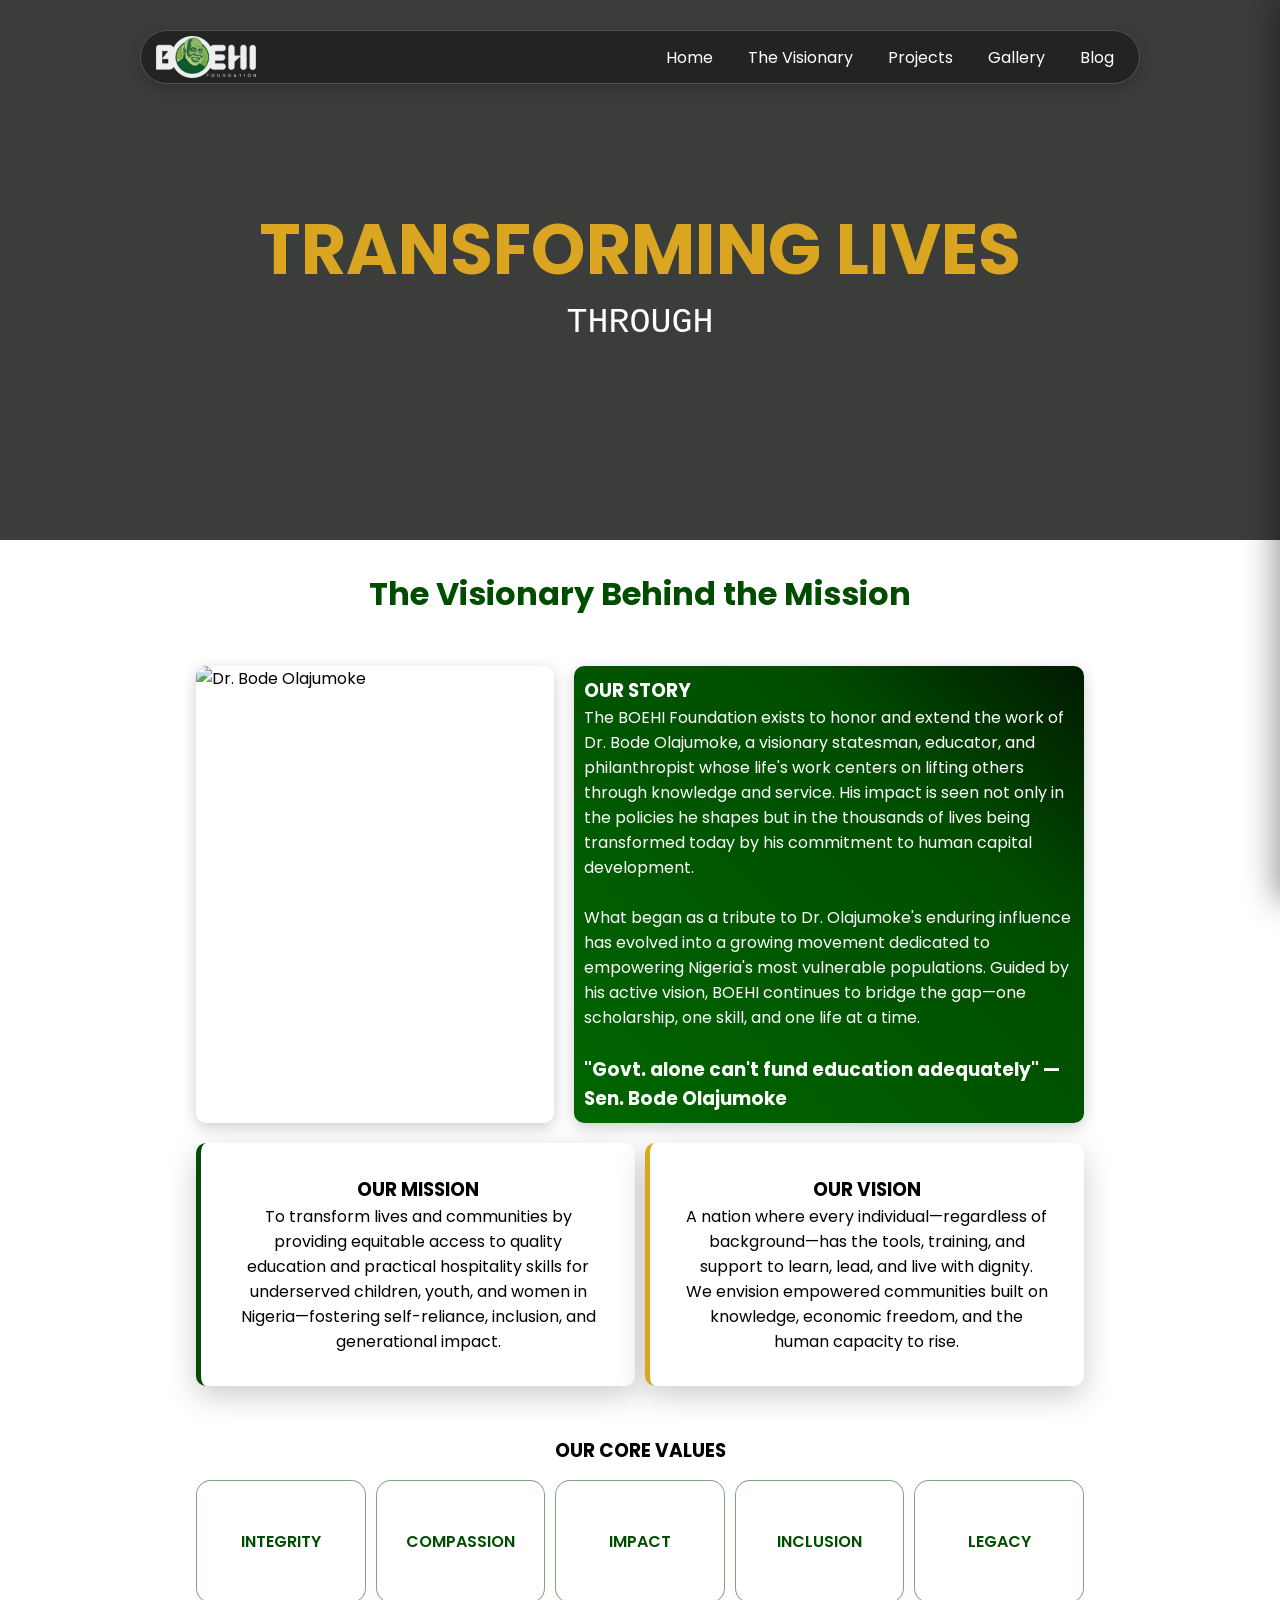
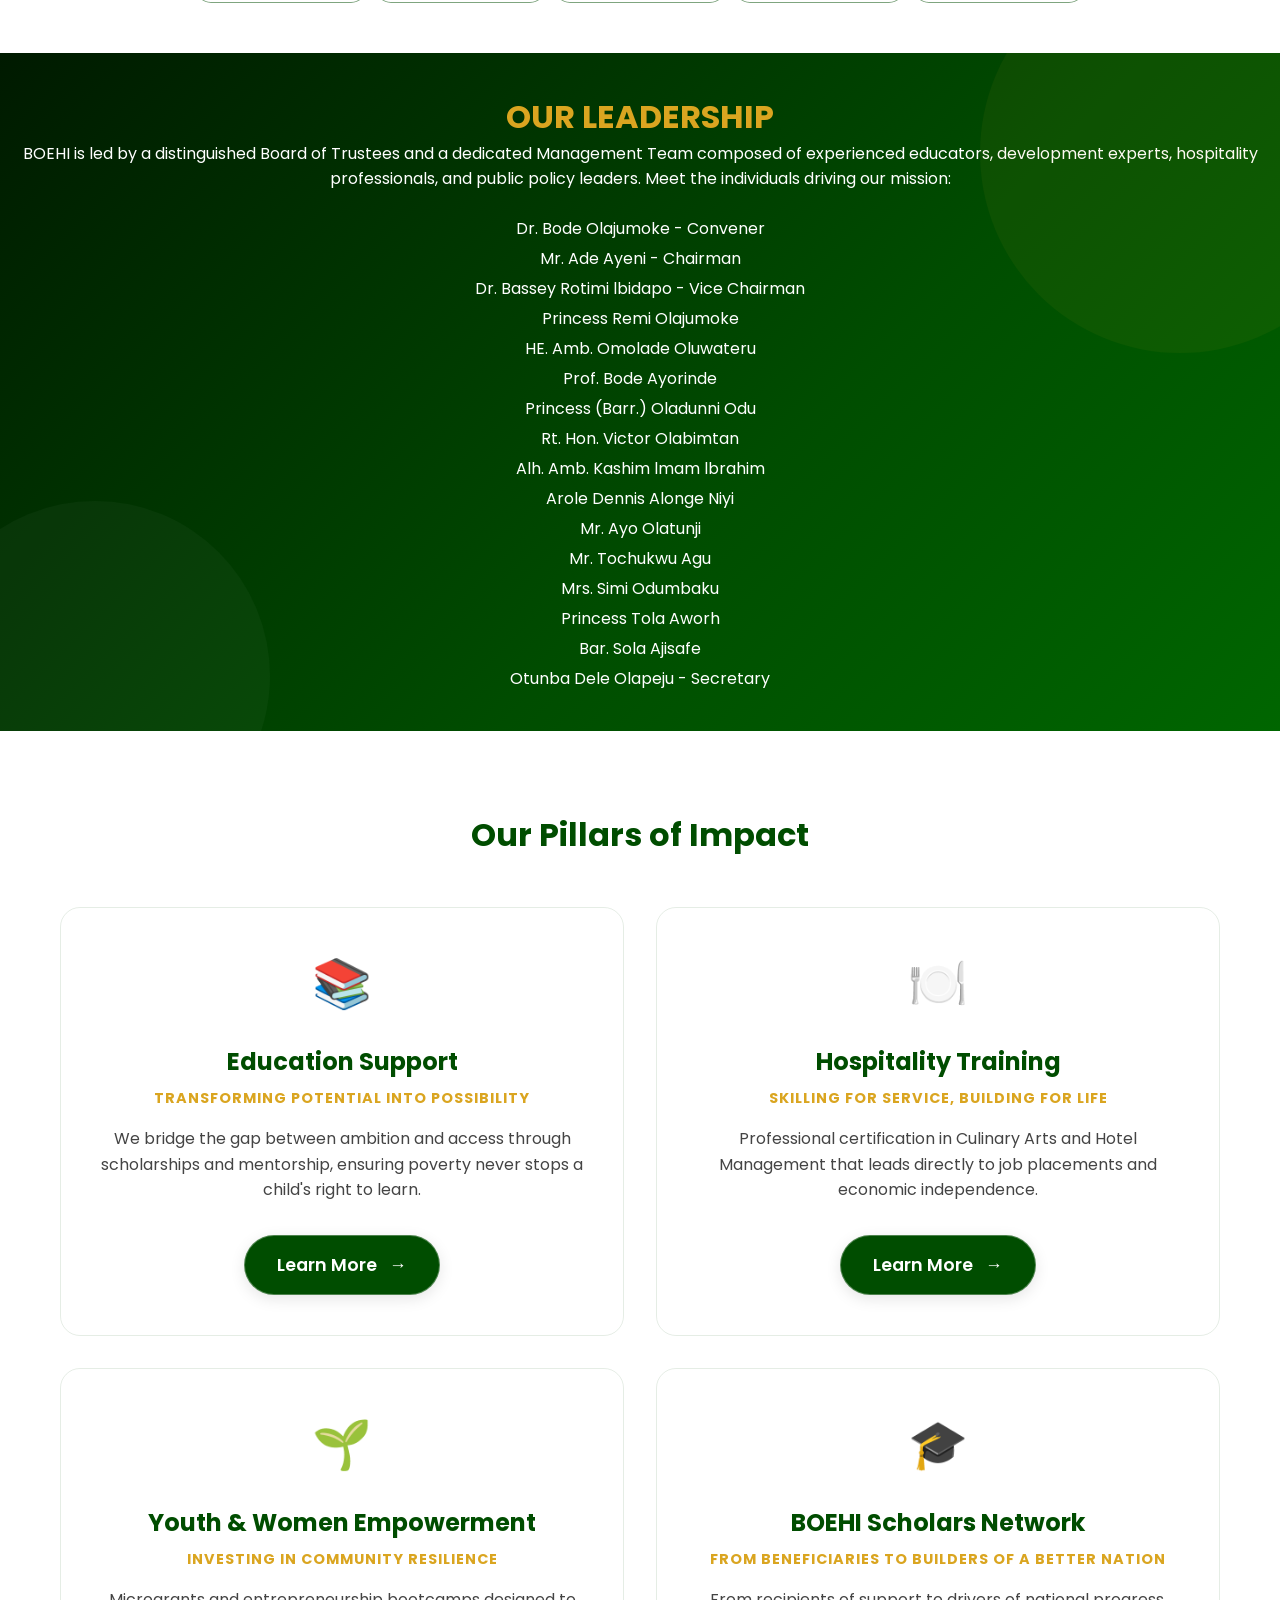
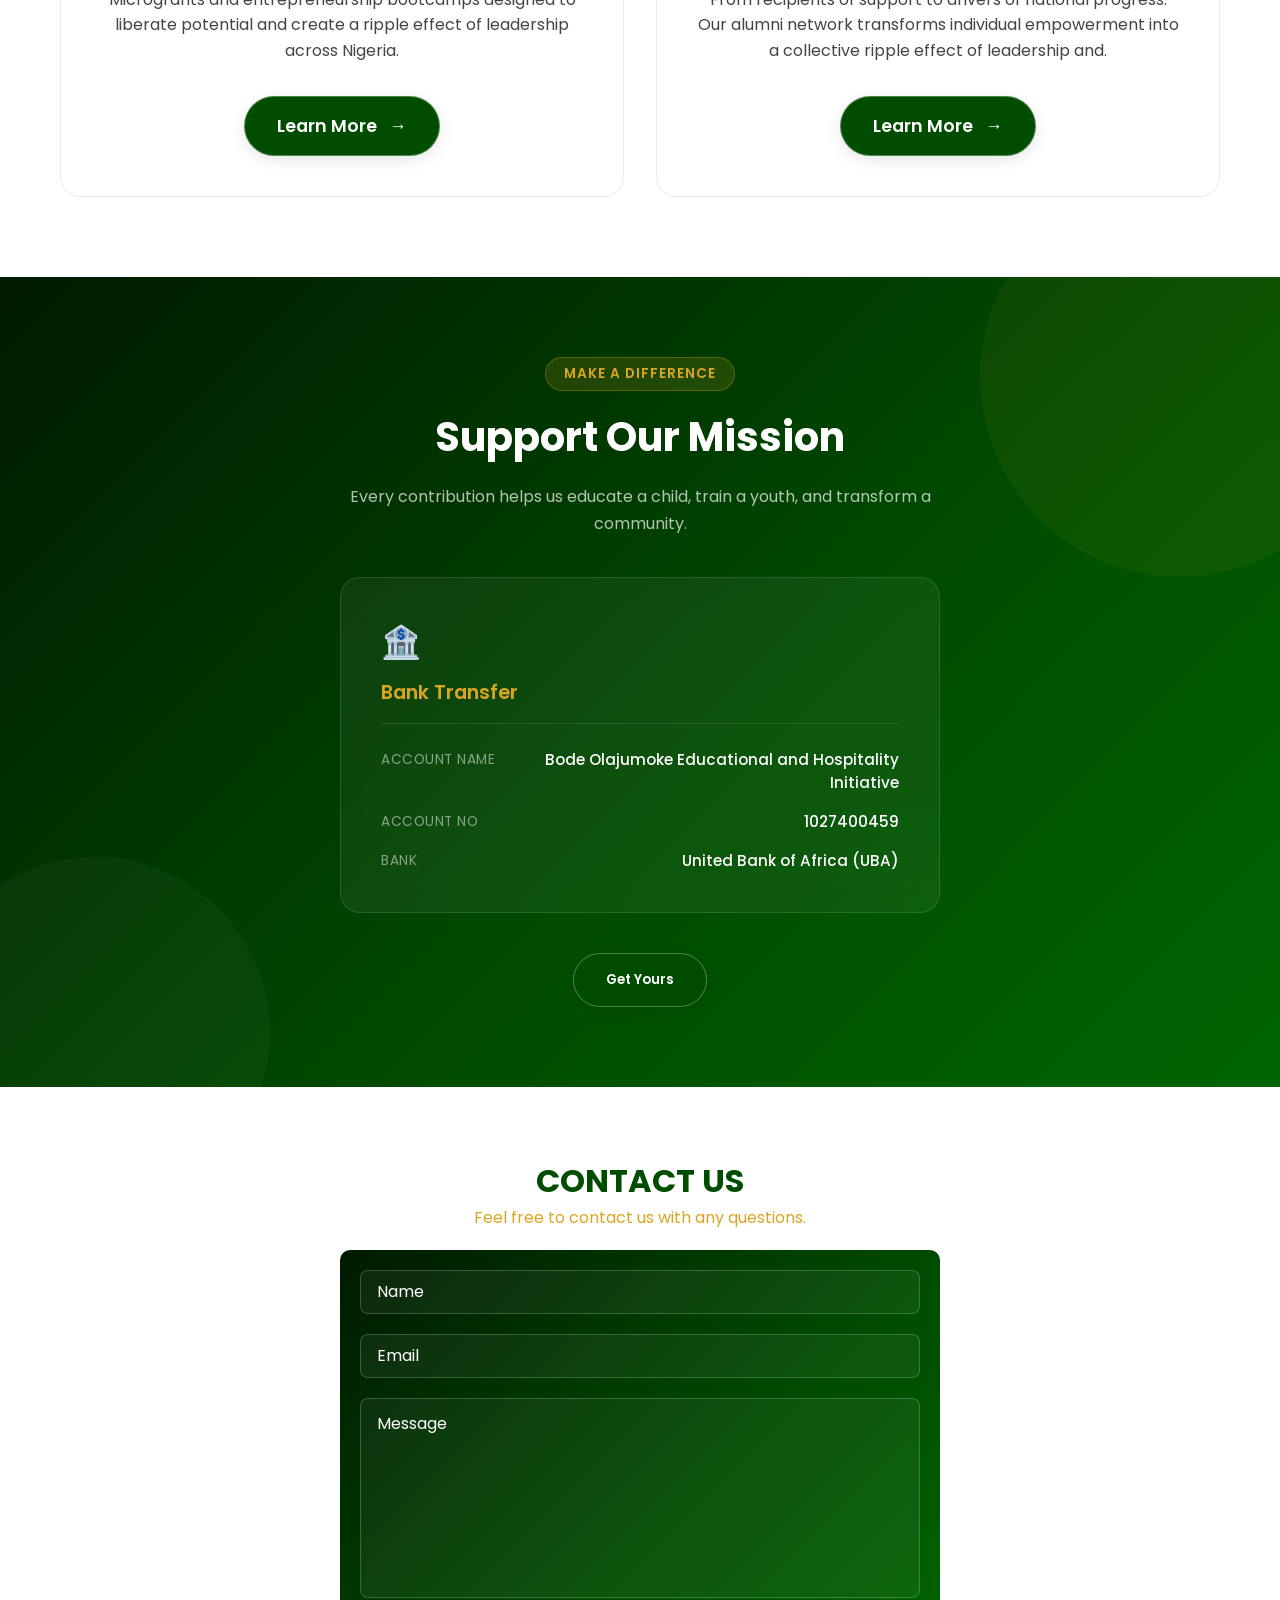
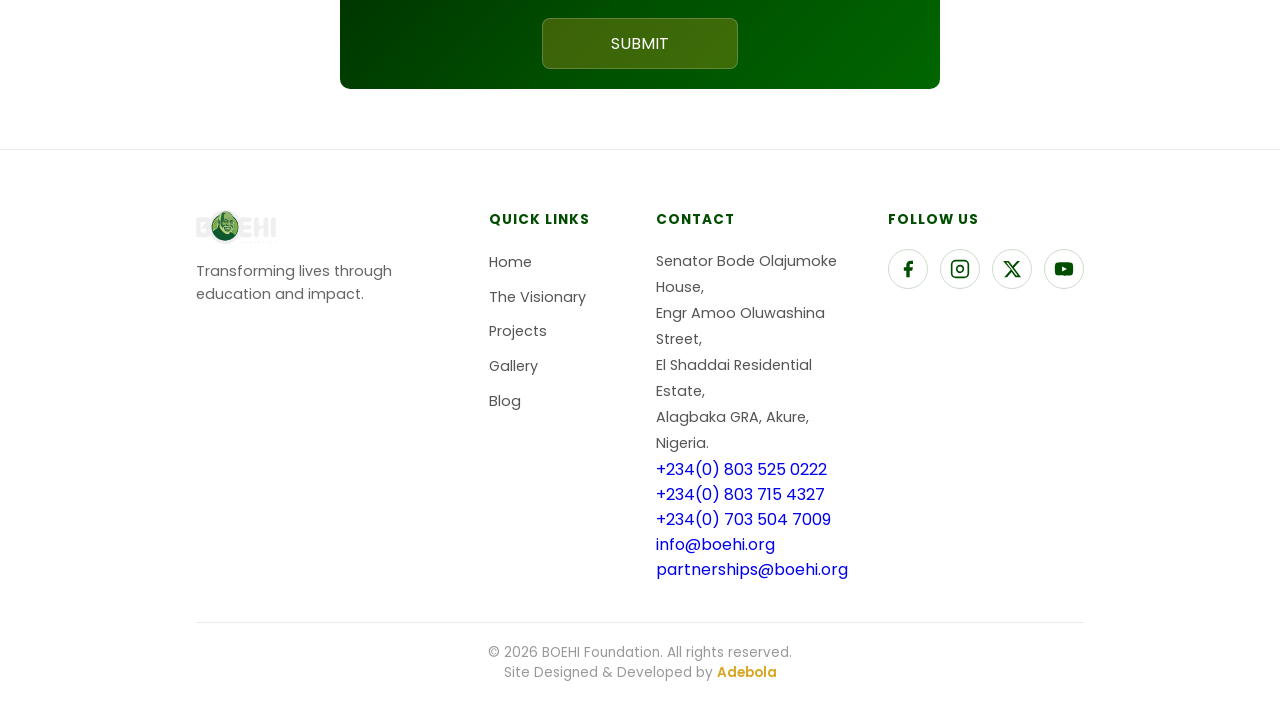
==== index.html @ 75c15491 "Added Typed js" ====
<!DOCTYPE html>
<html lang="en">

<head>

    <link rel="icon" type="image/png" href="/favicon.png">
    <link rel="preconnect" href="https://fonts.googleapis.com">
    <link rel="preconnect" href="https://fonts.gstatic.com" crossorigin>
    <link
        href="https://fonts.googleapis.com/css2?family=Poppins:ital,wght@0,100;0,200;0,300;0,400;0,500;0,600;0,700;0,800;0,900;1,100;1,200;1,300;1,400;1,500;1,600;1,700;1,800;1,900&display=swap"
        rel="stylesheet">
    <meta charset="UTF-8">
    <meta name="viewport" content="width=device-width, initial-scale=1.0">
    <title>Boehi Foundation | Transforming Lives Through Education</title>

    <!-- Primary Meta Tags -->
    <meta name="description"
        content="BOEHI Foundation transforms lives through education, hospitality training, and youth empowerment across Nigeria. Supporting underserved children, women, and communities.">
    <meta name="keywords"
        content="BOEHI Foundation, NGO Nigeria, education Nigeria, scholarship Nigeria, youth empowerment, hospitality training, Bode Olajumoke">

    <!-- Fix Open Graph -->
    <meta property="og:title" content="BOEHI Foundation | Transforming Lives Through Education">
    <meta property="og:description"
        content="BOEHI Foundation transforms lives through education, hospitality training, and youth empowerment across Nigeria.">
    <meta property="og:image" content="https://boehi.org/img-preview.webp">
    <meta property="og:url" content="https://boehi.org">
    <meta property="og:type" content="website">

    <link rel="stylesheet" href="/style.css">

</head>

<body>

    <!-- Desktop Nav -->
    <nav>
        <div><a href="/"><img class="logo" src="/logo.webp" alt="BOEHI Logo"></a></div>
        <ul class="nav-links">
            <li><a href="/">Home</a></li>
            <li><a href="/visionary/">The Visionary</a></li>
            <li><a href="/projects/">Projects</a></li>
            <li><a href="/gallery/">Gallery</a></li>
            <li><a href="/blog/">Blog</a></li>
        </ul>
    </nav>

    <!-- Mobile Nav -->
    <div class="mobile-nav">
        <div><a href="/"><img class="logo" src="/logo.webp" alt="BOEHI Logo"></a></div>
        <div class="hamburger" onclick="toggleMenu()">
            <svg xmlns="http://www.w3.org/2000/svg" height="28px" viewBox="0 -960 960 960" width="28px" fill="#ffffff">
                <path d="M120-240v-80h720v80H120Zm0-200v-80h720v80H120Zm0-200v-80h720v80H120Z" />
            </svg>
        </div>
    </div>

    <!-- Overlay -->
    <div class="menu-overlay" onclick="toggleMenu()"></div>

    <!-- Side Drawer -->
    <div class="side-drawer" id="sideDrawer">
        <div class="drawer-header">
            <img class="logo" src="/logo.webp" alt="BOEHI Logo">
            <span class="close-btn" onclick="toggleMenu()">✕</span>
        </div>
        <ul class="drawer-links">
            <li><a href="/" onclick="toggleMenu()">Home</a></li>
            <li><a href="/visionary/" onclick="toggleMenu()">The Visionary</a></li>
            <li><a href="/projects/" onclick="toggleMenu()">Projects</a></li>
            <li><a href="/gallery/" onclick="toggleMenu()">Gallery</a></li>
            <li><a href="/blog/" onclick="toggleMenu()">Blog</a></li>
        </ul>
    </div>

    <!-- Hero -->
    <section class="bg-landing" id="home">
        <div class="dark-scarf">
            <div class="title-wrapper">
                <h1>
                    <span class="title">Transforming lives <br></span>
                    <span class="sub-title">through <span id="typed"></span></span>
                    <br>
                    <!-- <a href="/visionary/" class="btn-impact">
                        Learn More
                        <span class="arrow">→</span>
                    </a> -->
                </h1>
            </div>
        </div>
    </section>

    <!-- About -->
    <section class="about-us" id="about">
        <h2 class="section-title">The Visionary Behind the Mission</h2>

        <div class="section-2-grid">
            <div>
                <img src="/images/drbode.avif" alt="Dr. Bode Olajumoke">
            </div>
            <span>
                <h3>OUR STORY</h3>
                The BOEHI Foundation exists to honor and extend the work of Dr. Bode Olajumoke, a visionary statesman,
                educator, and philanthropist whose life's work centers on lifting others through knowledge and service.
                His impact is seen not only in the policies he shapes but in the thousands of lives being transformed
                today by his commitment to human capital development.
                <br><br>
                What began as a tribute to Dr. Olajumoke's enduring influence has evolved into a growing movement
                dedicated to empowering Nigeria's most vulnerable populations. Guided by his active vision, BOEHI
                continues to bridge the gap—one scholarship, one skill, and one life at a time.
                <br><br>
                <h3><strong>"Govt. alone can't fund education adequately" — Sen. Bode Olajumoke</strong></h3>
            </span>
        </div>

        <div class="drbode-grid">
            <img src="/images/drbodegrid/1.avif" alt="">
            <img src="/images/drbodegrid/2.avif" alt="">
            <img src="/images/drbodegrid/3.avif" alt="">
            <img src="/images/drbodegrid/4.avif" alt="">
        </div>

        <div class="mv-grid">
            <div class="mission-card">
                <h3>OUR MISSION</h3>
                <p>To transform lives and communities by providing equitable access to quality education and practical
                    hospitality skills for underserved children, youth, and women in Nigeria—fostering self-reliance,
                    inclusion, and generational impact.
                </p>
            </div>
            <div class="vision-card">
                <h3>OUR VISION</h3>
                <p>A nation where every individual—regardless of background—has the tools, training, and support to
                    learn, lead, and live with dignity.
                    <br>
                    We envision empowered communities built on knowledge, economic freedom, and the human capacity to
                    rise.
                </p>
            </div>
        </div>

        <div class="core-values-container">
            <h3>OUR CORE VALUES</h3>
            <div class="core-values-grid">
                <div class="core1">Integrity</div>
                <div class="core2">Compassion</div>
                <div class="core3">Impact</div>
                <div class="core4">Inclusion</div>
                <div class="core5">Legacy</div>
            </div>
        </div>


    </section>

    <!-- Leadership Section -->
    <section class="leadership-section">
        <h2 class="section-title">OUR LEADERSHIP</h2>
        <p>BOEHI is led by a distinguished Board of Trustees and a dedicated Management Team composed of experienced
            educators, development experts, hospitality professionals, and public policy leaders.
            Meet the individuals driving our mission:</p>
        <div>
            <span>Dr. Bode Olajumoke - Convener</span>
            <span>Mr. Ade Ayeni - Chairman</span>
            <span>Dr. Bassey Rotimi lbidapo - Vice Chairman</span>
            <span>Princess Remi Olajumoke</span>
            <span>HE. Amb. Omolade Oluwateru</span>
            <span>Prof. Bode Ayorinde</span>
            <span>Princess (Barr.) Oladunni Odu</span>
            <span>Rt. Hon. Victor Olabimtan</span>
            <span>Alh. Amb. Kashim lmam lbrahim</span>
            <span>Arole Dennis Alonge Niyi</span>
            <span>Mr. Ayo Olatunji</span>
            <span>Mr. Tochukwu Agu</span>
            <span>Mrs. Simi Odumbaku</span>
            <span>Princess Tola Aworh</span>
            <span>Bar. Sola Ajisafe</span>
            <span>Otunba Dele Olapeju - Secretary</span>
        </div>
    </section>


    <!-- Pillars of Impact -->
    <section class="impact-grid">
        <div class="container">
            <h2 class="section-title">Our Pillars of Impact</h2>
            <div class="grid-wrapper">
                <div class="impact-card">
                    <div class="icon">📚</div>
                    <h3>Education Support</h3>
                    <p class="tagline">Transforming Potential into Possibility</p>
                    <p>We bridge the gap between ambition and access through scholarships and mentorship, ensuring
                        poverty never stops a child's right to learn.</p>
                    <a href="/projects/" class="btn-learn">
                        Learn More
                        <span class="arrow">→</span>
                    </a>
                </div>

                <div class="impact-card">
                    <div class="icon">🍽️</div>
                    <h3>Hospitality Training</h3>
                    <p class="tagline">Skilling for Service, Building for Life</p>
                    <p>Professional certification in Culinary Arts and Hotel Management that leads directly to job
                        placements and economic independence.</p>
                    <a href="/projects/" class="btn-learn">
                        Learn More
                        <span class="arrow">→</span>
                    </a>
                </div>

                <div class="impact-card">
                    <div class="icon">🌱</div>
                    <h3>Youth & Women Empowerment</h3>
                    <p class="tagline">Investing in Community Resilience</p>
                    <p>Microgrants and entrepreneurship bootcamps designed to liberate potential and create a ripple
                        effect of leadership across Nigeria.</p>
                    <a href="/projects/" class="btn-learn">
                        Learn More
                        <span class="arrow">→</span>
                    </a>
                </div>

                <div class="impact-card">
                    <div class="icon">🎓</div>
                    <h3>BOEHI Scholars Network</h3>
                    <p class="tagline">From Beneficiaries to Builders of a Better Nation</p>
                    <p>From recipients of support to drivers of national progress. Our alumni network transforms
                        individual empowerment into a collective ripple effect of leadership and.</p>
                    <a href="/projects/" class="btn-learn">
                        Learn More
                        <span class="arrow">→</span>
                    </a>
                </div>
            </div>
        </div>
    </section>

    <!-- Donate Section -->
    <section class="donate-section" id="donate">
        <div class="donate-inner">
            <div class="donate-badge">Make a Difference</div>
            <h2 class="donate-title">Support Our Mission</h2>
            <p class="donate-subtitle">Every contribution helps us educate a child, train a youth, and transform a
                community.</p>

            <div class="donate-card">
                <div class="donate-icon">🏦</div>
                <h3>Bank Transfer</h3>
                <div class="donate-details">
                    <div class="donate-row">
                        <span class="donate-label">Account Name</span>
                        <span class="donate-value">Bode Olajumoke Educational and Hospitality Initiative</span>
                    </div>
                    <div class="donate-row">
                        <span class="donate-label">Account No</span>
                        <span class="donate-value">1027400459</span>
                    </div>
                    <div class="donate-row">
                        <span class="donate-label">Bank</span>
                        <span class="donate-value">United Bank of Africa (UBA)</span>
                    </div>
                </div>
            </div>
        </div>

        <!--Merch -->
        <section class="merch-section">
            <div class="merch">
                <img src="/images/merch.avif" alt="">
            </div>
            <a href="#">
                <button>Get Yours</button>
            </a>
        </section>
    </section>

    <!-- Contact -->
    <section class="contact-section">
        <h2 class="section-title">CONTACT US</h2>
        <p>Feel free to contact us with any questions.</p>
        <form id="contact-form" action="https://api.web3forms.com/submit" method="POST">
            <input type="hidden" name="access_key" value="fd81ce6a-af77-44b5-ab6f-def23be11dc5">
            <input type="text" name="name" placeholder="Name" required>
            <input type="email" name="email" placeholder="Email" required>
            <textarea name="message" placeholder="Message" required></textarea>
            <input type="submit" id="submit-btn" value="SUBMIT">
        </form>
    </section>

    <!-- Footer -->
    <footer class="footer">
        <div class="footer-inner">

            <div class="footer-brand">
                <img src="/logo.webp" alt="BOEHI Logo" class="footer-logo">
                <p class="footer-tagline">Transforming lives through education and impact.</p>
            </div>

            <div class="footer-links">
                <h4>Quick Links</h4>
                <ul>
                    <li><a href="/">Home</a></li>
                    <li><a href="/visionary/">The Visionary</a></li>
                    <li><a href="/projects/">Projects</a></li>
                    <li><a href="/gallery/">Gallery</a></li>
                    <li><a href="/blog/">Blog</a></li>

                </ul>
            </div>

            <div class="footer-contact">
                <h4>Contact</h4>
                <address>
                    Senator Bode Olajumoke House,<br>
                    Engr Amoo Oluwashina Street,<br>
                    El Shaddai Residential Estate,<br>
                    Alagbaka GRA, Akure, Nigeria.
                </address>
                <p>
                    <a href="tel:+2348035250222">+234(0) 803 525 0222</a><br>
                    <a href="tel:+2348037154327">+234(0) 803 715 4327</a><br>
                    <a href="tel:+2347035047009">+234(0) 703 504 7009</a>
                </p>
                <a href="mailto:info@boehi.org">info@boehi.org</a>
                <a href="mailto:partnerships@boehi.org">partnerships@boehi.org</a>
            </div>

            <div class="footer-social">
                <h4>Follow Us</h4>
                <div class="social-icons">
                    <a href="#" aria-label="Facebook">
                        <svg xmlns="http://www.w3.org/2000/svg" width="20" height="20" viewBox="0 0 24 24"
                            fill="currentColor">
                            <path d="M18 2h-3a5 5 0 0 0-5 5v3H7v4h3v8h4v-8h3l1-4h-4V7a1 1 0 0 1 1-1h3z" />
                        </svg>
                    </a>
                    <a href="#" aria-label="Instagram">
                        <svg xmlns="http://www.w3.org/2000/svg" width="20" height="20" viewBox="0 0 24 24" fill="none"
                            stroke="currentColor" stroke-width="2">
                            <rect x="2" y="2" width="20" height="20" rx="5" ry="5" />
                            <path d="M16 11.37A4 4 0 1 1 12.63 8 4 4 0 0 1 16 11.37z" />
                            <line x1="17.5" y1="6.5" x2="17.51" y2="6.5" />
                        </svg>
                    </a>
                    <a href="#" aria-label="Twitter/X">
                        <svg xmlns="http://www.w3.org/2000/svg" width="20" height="20" viewBox="0 0 24 24"
                            fill="currentColor">
                            <path
                                d="M18.244 2.25h3.308l-7.227 8.26 8.502 11.24H16.17l-4.714-6.231-5.401 6.231H2.746l7.73-8.835L1.254 2.25H8.08l4.713 6.231zm-1.161 17.52h1.833L7.084 4.126H5.117z" />
                        </svg>
                    </a>
                    <a href="#" aria-label="YouTube">
                        <svg xmlns="http://www.w3.org/2000/svg" width="20" height="20" viewBox="0 0 24 24"
                            fill="currentColor">
                            <path
                                d="M22.54 6.42a2.78 2.78 0 0 0-1.95-1.96C18.88 4 12 4 12 4s-6.88 0-8.59.46a2.78 2.78 0 0 0-1.95 1.96A29 29 0 0 0 1 12a29 29 0 0 0 .46 5.58A2.78 2.78 0 0 0 3.41 19.6C5.12 20 12 20 12 20s6.88 0 8.59-.46a2.78 2.78 0 0 0 1.95-1.95A29 29 0 0 0 23 12a29 29 0 0 0-.46-5.58z" />
                            <polygon points="9.75 15.02 15.5 12 9.75 8.98 9.75 15.02" fill="white" />
                        </svg>
                    </a>
                </div>
            </div>

        </div>

        <div class="footer-bottom">
            <p>© 2026 BOEHI Foundation. All rights reserved.</p>
            <p class="developer-credit">
                Site Designed & Developed by
                <a href="mailto:adebolaaaaaa@gmail.com?subject=Inquiry%20regarding%20BOEHI%20Website">Adebola</a>
            </p>
        </div>
    </footer>



    <script>
        const form = document.getElementById('contact-form');
        const submitBtn = document.getElementById('submit-btn');

        form.addEventListener('submit', async (e) => {
            e.preventDefault();
            const formData = new FormData(form);
            submitBtn.value = "Sending...";
            submitBtn.disabled = true;
            try {
                const response = await fetch("https://api.web3forms.com/submit", {
                    method: "POST",
                    body: formData
                });
                const data = await response.json();
                if (response.ok) {
                    alert("Message sent! We'll get back to you soon.");
                    form.reset();
                } else {
                    alert("Error: " + data.message);
                }
            } catch (error) {
                alert("Something went wrong. Please try again.");
            } finally {
                submitBtn.value = "SUBMIT";
                submitBtn.disabled = false;
            }
        });
    </script>
    <script src="https://unpkg.com/typed.js@2.1.0/dist/typed.umd.js"></script>
    <script src="/script.js"></script>
</body>

</html>
---- style.css ----
* {
    margin: 0;
    padding: 0;
    box-sizing: border-box;
}

a {
    text-decoration: none;
}

.green {
    color: #004d00;
}

img {
    max-width: 100%;
    height: auto;
    display: block;
}

html {
    scroll-behavior: smooth;
}

body {
    width: 100%;
    font-family: "Poppins", sans-serif;
}

section {
    scroll-margin-top: 100px;
}

.bg-landing {
    width: 100%;
    height: 60vh;
    background-image: url(images/hero.avif);
    background-color: rgb(195, 204, 195);
    background-size: cover;
    background-position: center;
    position: relative;
    margin-bottom: 30px;
}

.dark-scarf {
    width: 100%;
    height: 100%;
    background-color: rgba(0, 0, 0, .7);
    display: flex;
    align-items: center;
    justify-content: center;
}

.title-wrapper {
    color: white;
    text-align: center;
    border-radius: 5px;
}

.title-wrapper .title {
    font-size: 70px;
    text-transform: uppercase;
    color: #daa520;
}

.title-wrapper .sub-title {
    font-size: 35px;
    font-weight: normal;
    font-family: monospace;
    text-transform: uppercase;
}

.btn-learn {
    display: inline-flex;
    align-items: center;
    gap: 0.75rem;
    margin-top: 2rem;
    padding: 1rem 2rem;
    color: white;
    font-family: inherit;
    font-weight: 600;
    text-decoration: none;
    font-size: 1.1rem;
    background: #004d00;
    border: 1px solid rgba(255, 255, 255, 0.3);
    border-radius: 50px;
    backdrop-filter: blur(10px);
    transition: all 0.3s ease;
    box-shadow: 0 4px 15px rgba(0, 0, 0, 0.1);
}

.btn-learn:hover {
    background: #004d00;
    color: white;
    transform: translateY(-3px);
    box-shadow: 0 8px 25px rgba(0, 0, 0, 0.2);
}

.btn-learn:hover .arrow {
    transform: translateX(5px);
}

.arrow {
    transition: transform 0.3s ease;
}

/* ========================
   NAV
======================== */
.mobile-nav {
    display: none;
}

nav {
    width: 90%;
    max-width: 1000px;
    padding: 5px 15px;
    margin: auto;
    border-radius: 999px;
    background: linear-gradient(to right, rgba(0, 0, 0, .4), rgba(0, 0, 0, .4));
    backdrop-filter: blur(5px);
    -webkit-backdrop-filter: blur(5px);
    border: 1px solid rgba(255, 255, 255, .2);
    box-shadow: 0 4px 15px rgba(0, 0, 0, .2);
    display: flex;
    justify-content: space-between;
    align-items: center;
    position: fixed;
    top: 30px;
    left: 0;
    right: 0;
    z-index: 1000;
}

.logo {
    width: 100px;
    display: block;
}

.nav-links {
    display: flex;
    gap: 15px;
    list-style-type: none;
}

.nav-links a {
    text-decoration: none;
    color: white;
    transition: .3s;
    padding: 6px 10px;
}

.nav-links a:hover {
    background-color: #004d00;
    box-shadow: 0 4px 15px rgba(0, 0, 0, 0.3);
    border-radius: 999px;
}

/* ========================
   SIDE DRAWER — always present, not inside media query
======================== */
.side-drawer {
    position: fixed;
    top: 0;
    right: -280px;
    width: 280px;
    height: 100vh;
    background: linear-gradient(160deg, #001a00, #004d00);
    z-index: 2000;
    padding: 30px 20px;
    transition: right 0.35s cubic-bezier(0.4, 0, 0.2, 1);
    box-shadow: -5px 0 30px rgba(0, 0, 0, 0.4);
}

.side-drawer.open {
    right: 0;
}

.drawer-header {
    display: flex;
    justify-content: space-between;
    align-items: center;
    margin-bottom: 40px;
}

.close-btn {
    color: white;
    font-size: 22px;
    cursor: pointer;
    padding: 5px 10px;
    border-radius: 50%;
    transition: background 0.2s;
}

.close-btn:hover {
    background: rgba(255, 255, 255, 0.15);
}

.drawer-links {
    list-style: none;
    display: flex;
    flex-direction: column;
    gap: 8px;
}

.drawer-links a {
    display: block;
    text-decoration: none;
    color: rgba(255, 255, 255, 0.85);
    font-size: 1.1rem;
    font-weight: 500;
    padding: 12px 16px;
    border-radius: 10px;
    transition: all 0.2s ease;
    letter-spacing: 0.5px;
}

.drawer-links a:hover {
    background: rgba(255, 255, 255, 0.1);
    color: #daa520;
    padding-left: 22px;
}

/* Overlay — always present */
.menu-overlay {
    display: none;
    position: fixed;
    inset: 0;
    background: rgba(0, 0, 0, 0.5);
    z-index: 1999;
    backdrop-filter: blur(2px);
}

.menu-overlay.active {
    display: block;
}

/* ========================
   SECTIONS
======================== */
.hero {
    width: 70%;
    margin: auto;
    margin-top: 60px;
}

.hero img {
    width: 100%;
}

.leadership-section {
    width: 100%;
    background: linear-gradient(135deg, #001a00 0%, #004d00 60%, #006600 100%);
    padding: 40px 20px;
    text-align: center;
    position: relative;
    overflow: hidden;
    margin-top: 30px;
}

.leadership-section::before {
    content: '';
    position: absolute;
    top: -100px;
    right: -100px;
    width: 400px;
    height: 400px;
    background: rgba(218, 165, 32, 0.06);
    border-radius: 50%;
}

.leadership-section::after {
    content: '';
    position: absolute;
    bottom: -120px;
    left: -80px;
    width: 350px;
    height: 350px;
    background: rgba(255, 255, 255, 0.03);
    border-radius: 50%;
}

.leadership-section h2 {
    color: #daa520;
    margin: 0%;
}

.leadership-section p {
    color: #ffffff;
}

.leadership-section div {
    margin-top: 25px;
    color: #ffffff;
    display: flex;
    gap: 5px;
    flex-direction: column;
}

/* .founder-section {
    width: 100%;
    padding: 40px 20px;
    margin-top: 30px;
}
.founder-section p{
    margin-bottom: 15px;
} */

.impact-grid {
    padding: 80px 0;
    /* background-color: #daa520; */
}

.section-title {
    text-align: center;
    font-size: 2.0rem;
    color: #004d00;
    margin-bottom: 3rem;
}

.section-subtitle {
    text-align: center;
    font-size: 1rem;
    color: #daa520;
    margin-bottom: 3rem;
}

.grid-wrapper {
    display: grid;
    grid-template-columns: repeat(12, 1fr);
    gap: 2rem;
    max-width: 1200px;
    margin: 0 auto;
    padding: 0 20px;
}

.impact-card {
    grid-column: span 6;
    border: 1px solid rgba(0, 77, 0, 0.1);
    padding: 2.5rem;
    border-radius: 20px;
    transition: transform 0.3s ease, box-shadow 0.3s ease;
    text-align: center;
}

.impact-card:hover {
    transform: translateY(-10px);
    box-shadow: 0 20px 40px rgba(0, 77, 0, 0.1);
    border-color: #004d00;
}

.impact-card .icon {
    font-size: 3rem;
    margin-bottom: 1.5rem;
}

.impact-card h3 {
    font-size: 1.5rem;
    color: #004d00;
    margin-bottom: 0.5rem;
}

.impact-card .tagline {
    font-weight: 700;
    font-size: 0.9rem;
    text-transform: uppercase;
    color: #daa520;
    margin-bottom: 1rem;
    letter-spacing: 1px;
}

.impact-card p {
    color: #444;
    line-height: 1.6;
    font-size: 1rem;
}

.section-2-grid {
    display: grid;
    grid-template-columns: repeat(12, 1fr);
    gap: 20px;
    padding: 0 15.33%;
    align-items: stretch;
}

.section-2-grid div {
    grid-column: span 5;
    box-shadow: 0 4px 15px rgba(0, 0, 0, .2);
    border-radius: 10px;
    overflow: hidden;
}

.section-2-grid div img {
    height: 100%;
    width: 100%;
    object-fit: cover;
}

.section-2-grid span {
    color: #ffffff;
    grid-column: span 7;
    background: linear-gradient(-135deg, #001a00 0%, #004d00 30%, #006600 100%);
    padding: 10px;
    border-radius: 10px;
    box-shadow: 0 4px 15px rgba(0, 0, 0, .2);
    align-self: stretch;
}

.mv-grid {

    padding: 0 15.33%;
    margin: auto;
    display: grid;
    grid-template-columns: repeat(12, 1fr);
    gap: 10px;
    text-align: center;
}

.mission-card {
    grid-column: span 6;
    background-color: #ffffff;
    /* Clean white */
    border-left: 5px solid #004d00;
    /* Deep green accent */
    border-radius: 10px;
    padding: 2rem;
    box-shadow: 0 10px 30px rgba(0, 0, 0, 0.2);
    transition: transform 0.3s ease;
}

.vision-card {
    grid-column: span 6;
    background-color: #ffffff;
    border-left: 5px solid #daa520;
    /* Gold accent */
    border-radius: 10px;
    padding: 2rem;
    box-shadow: 0 10px 30px rgba(0, 0, 0, 0.2);
    transition: transform 0.3s ease;
}

.core-values-container {
    padding: 20px 15.33%;
    text-align: center;

}

.core-values-container h3 {
    margin-top: 30px;
    margin-bottom: 15px;
}

.core-values-grid {
    display: grid;
    grid-template-columns: repeat(5, 1fr);
    gap: 10px;
    position: relative;
}

.core-values-grid div {
    grid-column: span 1;
    text-align: center;
    background: #ffffff;
    border: 1px solid rgba(0, 77, 0, 0.5);
    /* Very faint green border */
    padding: 3rem 1.5rem;
    border-radius: 15px;
    text-transform: uppercase;
    font-weight: 600;
    color: #004d00;
    transition: all 0.3s ease;

}

.core-values-grid div:hover {
    background: #004d00;
    color: #daa520;
    transform: translateY(-5px);
}

.drbode-grid {
    display: grid;
    grid-template-columns: repeat(12, 1fr);
    padding: 10px 15.33%;
}

.drbode-grid img {
    grid-column: span 3;
}

.drbode-grid img:first-child {
    border-radius: 10px 0 0 10px;
}

.drbode-grid img:last-child {
    border-radius: 0 10px 10px 0;
}

.donate-section {
    width: 100%;
    background: linear-gradient(135deg, #001a00 0%, #004d00 60%, #006600 100%);
    padding: 80px 20px;
    text-align: center;
    position: relative;
    overflow: hidden;
}

/* Decorative background circle */
.donate-section::before {
    content: '';
    position: absolute;
    top: -100px;
    right: -100px;
    width: 400px;
    height: 400px;
    background: rgba(218, 165, 32, 0.06);
    border-radius: 50%;
}

.donate-section::after {
    content: '';
    position: absolute;
    bottom: -120px;
    left: -80px;
    width: 350px;
    height: 350px;
    background: rgba(255, 255, 255, 0.03);
    border-radius: 50%;
}

.donate-inner {
    position: relative;
    z-index: 1;
    max-width: 600px;
    margin: 0 auto;
}

.donate-badge {
    display: inline-block;
    background: rgba(218, 165, 32, 0.15);
    color: #daa520;
    border: 1px solid rgba(218, 165, 32, 0.3);
    padding: 6px 18px;
    border-radius: 999px;
    font-size: 0.85rem;
    font-weight: 600;
    letter-spacing: 1px;
    text-transform: uppercase;
    margin-bottom: 1rem;
}

.donate-title {
    font-size: 2.5rem;
    color: #ffffff;
    margin-bottom: 1rem;
    font-weight: 700;
}

.donate-subtitle {
    color: rgba(255, 255, 255, 0.7);
    font-size: 1rem;
    line-height: 1.7;
    margin-bottom: 2.5rem;
}

.donate-card {
    background: rgba(255, 255, 255, 0.05);
    border: 1px solid rgba(255, 255, 255, 0.12);
    border-radius: 20px;
    padding: 2.5rem;
    backdrop-filter: blur(10px);
    text-align: left;
}

.donate-icon {
    font-size: 2rem;
    margin-bottom: 0.75rem;
}

.donate-card h3 {
    color: #daa520;
    font-size: 1.2rem;
    font-weight: 600;
    margin-bottom: 1.5rem;
    padding-bottom: 1rem;
    border-bottom: 1px solid rgba(255, 255, 255, 0.1);
}

.donate-details {
    display: flex;
    flex-direction: column;
    gap: 1rem;
}

.donate-row {
    display: flex;
    justify-content: space-between;
    align-items: flex-start;
    gap: 1rem;
}

.donate-label {
    color: rgba(255, 255, 255, 0.5);
    font-size: 0.85rem;
    text-transform: uppercase;
    letter-spacing: 0.5px;
    white-space: nowrap;
    padding-top: 2px;
}

.donate-value {
    color: #ffffff;
    font-size: 0.95rem;
    font-weight: 500;
    text-align: right;
}

.merch-section {
    text-align: center;
}

.merch {
    display: flex;
    justify-content: center;
    margin: 20px 0;
    padding: 0 0;
}

.merch img {
    background-color: #fff;
    box-shadow: 0 7px 14px rgba(0, 0, 0, .2);
    border-radius: 10px;
}

.merch-section button {
    display: inline-flex;
    align-items: center;
    padding: 1rem 2rem;
    color: white;
    font-family: inherit;
    font-weight: 600;
    text-decoration: none;
    background: #004d00;
    border: 1px solid rgba(255, 255, 255, 0.3);
    border-radius: 50px;
    transition: all 0.3s ease;
    box-shadow: 0 4px 15px rgba(0, 0, 0, 0.1);
}

.merch-section button:hover {
    transform: translateY(-5px);
}

.contact-section {
    width: 100%;
    padding: 40px 10px;
    text-align: center;
    position: relative;
    overflow: hidden;
    margin-top: 30px;
}

.contact-section h2 {
    margin: 0%;
}

.contact-section p {
    color: #daa520;
}

form {
    margin: 20px auto;
    max-width: 600px;
    min-width: 300px;
    background: linear-gradient(135deg, #001a00 0%, #004d00 60%, #006600 100%);
    border-radius: 10px;
    display: flex;
    flex-direction: column;
    padding: 20px;
    gap: 20px;
    align-items: center;
}

form input {
    width: 100%;
    padding: 12px 16px;
    font-size: 16px;
    border-radius: 8px;
    background: rgba(255, 255, 255, 0.05);
    /* Very subtle transparency */
    border: 1px solid rgba(255, 255, 255, 0.2);
    color: #ffffff;
    transition: all 0.3s ease;
    /* Smooth transition for focus */
}

form input:focus {
    background: rgba(255, 255, 255, 0.1);
    /* Brighten slightly */
    border-color: #00ff00;
    /* Glow green border */
    box-shadow: 0 0 10px rgba(0, 255, 0, 0.2);
    /* Soft outer glow */
}

form input::placeholder,
form textarea::placeholder {
    color: white;
    font-family: "Poppins", sans-serif;
    ;
}

form textarea {
    width: 100%;
    padding: 12px 16px;
    font-size: 16px;
    border-radius: 8px;
    background: rgba(255, 255, 255, 0.05);
    /* Very subtle transparency */
    border: 1px solid rgba(255, 255, 255, 0.2);
    color: #ffffff;
    transition: all 0.3s ease;
    /* Smooth transition for focus */
    resize: none;
    height: 200px;
}

form input[type="submit"] {
    font-family: 'poppins', sans-serif;
    cursor: pointer;
    width: 35%;
    padding: 12px 16px;
    font-size: 16px;
    border-radius: 8px;
    background: #daa52046;
    border: 1px solid rgba(255, 255, 255, 0.2);
    color: #ffffff;
    transition: all 0.3s ease;
    /* Smooth transition for focus */
}

form input[type="submit"]:hover {
    background-color: #daa520;
}

.footer {
    background-color: #ffffff;
    border-top: 1px solid rgba(0, 77, 0, 0.1);
    padding: 60px 15.33% 0;
}

.footer-inner {
    display: grid;
    grid-template-columns: 2fr 1fr 1fr 1fr;
    gap: 40px;
    padding-bottom: 40px;
}

.footer-logo {
    width: 80px;
    margin-bottom: 1rem;
}

.footer-tagline {
    color: #666;
    font-size: 0.9rem;
    line-height: 1.6;
    max-width: 220px;
}

.footer-links h4,
.footer-contact h4,
.footer-social h4 {
    color: #004d00;
    font-size: 0.85rem;
    font-weight: 700;
    text-transform: uppercase;
    letter-spacing: 1px;
    margin-bottom: 1.2rem;
}

.footer-links ul {
    list-style: none;
    display: flex;
    flex-direction: column;
    gap: 0.6rem;
}

.footer-links a {
    text-decoration: none;
    color: #555;
    font-size: 0.9rem;
    transition: color 0.2s ease;
}

.footer-links a:hover {
    color: #004d00;
}

.footer-contact address {
    font-style: normal;
    color: #555;
    font-size: 0.9rem;
    line-height: 1.8;
}

.social-icons {
    display: flex;
    gap: 12px;
}

.social-icons a {
    display: flex;
    align-items: center;
    justify-content: center;
    width: 40px;
    height: 40px;
    border-radius: 50%;
    border: 1px solid rgba(0, 77, 0, 0.2);
    color: #004d00;
    transition: all 0.2s ease;
}

.social-icons a:hover {
    background-color: #004d00;
    color: white;
    border-color: #004d00;
}

.footer-bottom {
    border-top: 1px solid rgba(0, 77, 0, 0.1);
    padding: 20px 0;
    text-align: center;
}

.developer-credit a {
    color: #daa520;
    text-decoration: none;
    font-weight: 600;
    transition: all 0.3s ease;
}

.footer-bottom p {
    color: #999;
    font-size: 0.85rem;
}

.projects {
    padding: 80px 20px;
}

.projects-grid {
    display: grid;
    grid-template-columns: repeat(12, 1fr);
    gap: 15px;
}

.projects-grid .text-box,
.projects-grid .img-wrapper {
    grid-column: span 6;
}

.projects-grid img {
    border-radius: 10px;
}

.projects h2 {
    font-size: 2.0rem;
    color: #004d00;
    text-align: center;
    margin-top: 1.5rem;
}

.projects-badge {
    display: table;
    background: rgba(218, 165, 32, 0.15);
    color: #daa520;
    border: 1px solid rgba(218, 165, 32, 0.3);
    padding: 6px 18px;
    border-radius: 999px;
    font-size: 0.85rem;
    font-weight: 600;
    text-transform: uppercase;
    text-align: center;
    margin: 0 auto;
    margin-bottom: 1rem;

}

.projects ul {
    padding: 5px 0 0 2rem;
}

.gallery-top {
    padding: 0 8.33%;
    padding-top: 130px;

}

.gallery-grid {
    display: grid;
    gap: 10px;
    grid-template-columns: repeat(12, 1fr);
    padding: 40px 8.33%;


}

.gallery-grid .card {
    grid-column: span 4;
}

.gallery-grid img {
    border-radius: 5px;
    box-shadow: 0px 5px 7px rgba(0, 0, 0, .2);
}

.gallery-grid .card span {
    display: inline-block;
    text-align: center;
    padding-top: 10px;
}

.blog-section {
    padding: 130px 5.33%;
}

.blog-section h2 {
    margin-bottom: 10px;
}

.blog-grid {
    display: grid;
    grid-template-columns: repeat(12, 1fr);
    padding: 20px 0;
    gap: 15px;

}

.post-card {
    grid-column: span 4;
    padding: 10px;
    /* border: 1px solid rgba(0, 0, 0, .3); */
    border-bottom: 4px solid #006600;
    box-shadow: 0px 0px 5px rgba(0, 0, 0, .2);
    border-radius: 8px;
    margin-bottom: 10px;
}

.post-card img {
    border-radius: 8px;
    box-shadow: 0px 0px 5px rgba(0, 0, 0, .2);
}

.post-subtitle {
    font-size: 13px;
}

.post-date {
    text-transform: uppercase;
    letter-spacing: 1px;
    font-weight: 600;
    font-size: 13px;
    color: #777;
    display: block;
}

.post-btn {
    padding: 10px 24px;
    margin: 10px 0;
    color: white;
    text-decoration: none;
    background: #004d00;
    border: 1px solid rgba(255, 255, 255, 0.3);
    border-radius: 50px;
    transition: all 0.3s ease;
    box-shadow: 0 4px 15px rgba(0, 0, 0, 0.1);
}

.post-btn:hover {
    transform: translateY(5px);
}

.post-preview {
    width: 100%;
    padding: 30px 15.33%;
    padding-top: 130px;
    border-radius: 10px;
    background: rgb(255, 255, 255);
    border: 1px solid rgba(255, 255, 255, .2);
    box-shadow: 0 4px 15px rgba(0, 0, 0, .2);
    position: fixed;
    z-index: 999;
    inset: 0;
    overflow: scroll;
    display: none;
}

.post-preview.active {
    display: block;
}

.post-preview-close-btn {
    cursor: pointer;
    font-size: 14px;
    color: #888;
    padding: 6px 12px;
    border-radius: 20px;
    border: 1px solid #ddd;
    transition: all 0.2s ease;
}

.post-preview-close-btn:hover {
    color: #333;
    border-color: #aaa;
    background: #f5f5f5;
}

/* ========================
   MEDIA QUERIES
======================== */
@media (max-width: 1024px) {
    .title-wrapper .title {
        font-size: 65px;
    }

    .section-2-grid {
        grid-template-columns: 1fr;
        padding: 0 15.33%;
    }

    .section-2-grid div,
    .section-2-grid span {
        grid-column: span 1;
    }

    .grid-wrapper {
        padding: 0 8.33%;
    }

    .impact-card {
        grid-column: span 12;
    }

    .core-values-container {
        padding: 20px 15.33%;
    }

    .core-values-grid {
        grid-template-columns: repeat(12, 1fr);
    }

    .core-values-grid div {
        grid-column: span 6;
    }

    .footer {
        padding: 40px 20px 0;
    }

    .footer-inner {
        grid-template-columns: 1fr 1fr;
    }

    .footer-brand {
        grid-column: span 2;
    }

    .projects-grid .text-box,
    .projects-grid .img-wrapper {
        grid-column: span 12;
    }

    .gallery-grid .card {
        grid-column: span 6;
    }

    .post-card {
        grid-column: span 6;
    }
}

@media (max-width: 768px) {
    .title-wrapper .title {
        font-size: 45px;
    }

    .title-wrapper .sub-title {
        font-size: 20px;
    }

    .bg-landing {
        height: 60vh;
    }

    nav {
        display: none;
    }

    .mobile-nav {
        width: 85%;
        max-width: 1000px;
        padding: 5px 15px;
        margin: auto;
        border-radius: 999px;
        background: linear-gradient(to right, rgba(0, 0, 0, .4));
        backdrop-filter: blur(5px);
        -webkit-backdrop-filter: blur(5px);
        border: 1px solid rgba(255, 255, 255, .2);
        box-shadow: 0 4px 15px rgba(0, 0, 0, .2);
        display: flex;
        justify-content: space-between;
        align-items: center;
        position: fixed;
        top: 30px;
        left: 0;
        right: 0;
        z-index: 1000;
    }

    .logo {
        width: 60px;
        display: block;
    }

    .hamburger svg {
        fill: white;
        display: block;
        cursor: pointer;
    }

    .impact-card {
        grid-column: span 12;
    }

    .section-2-grid {
        grid-template-columns: 1fr;
        padding: 20px;
    }

    .section-2-grid div,
    .section-2-grid span {
        grid-column: span 1;
    }

    .mv-grid {
        padding: 20px;
        grid-template-columns: 1fr;
    }

    .mission-card {
        grid-column: span 1;
    }

    .vision-card {
        grid-column: span 1;
    }

    .core-values-container {
        padding: 20px;
    }

    .drbode-grid {

        padding: 10px 20px;
    }

    .donate-grid img {
        grid-column: span 12;
    }

    .donate-grid div {
        grid-column: span 12;
        align-self: center;
    }

    .footer {
        padding: 40px 20px 0;
    }

    .footer-inner {
        grid-template-columns: 1fr 1fr;
    }

    .footer-brand {
        grid-column: span 2;
    }

    .gallery-grid .card {
        grid-column: span 12;
    }

    .post-card {
        grid-column: span 12;
    }

    .post-preview {
        padding: 30px 20px;
        padding-top: 130px;
    }
}


@media (max-width: 480px) {
    .title-wrapper .title {
        font-size: 30px;
    }

    .grid-wrapper {
        padding: 0 2%;
    }

    .footer-inner {
        grid-template-columns: 1fr;
    }

    .footer-brand {
        grid-column: span 1;
    }
}
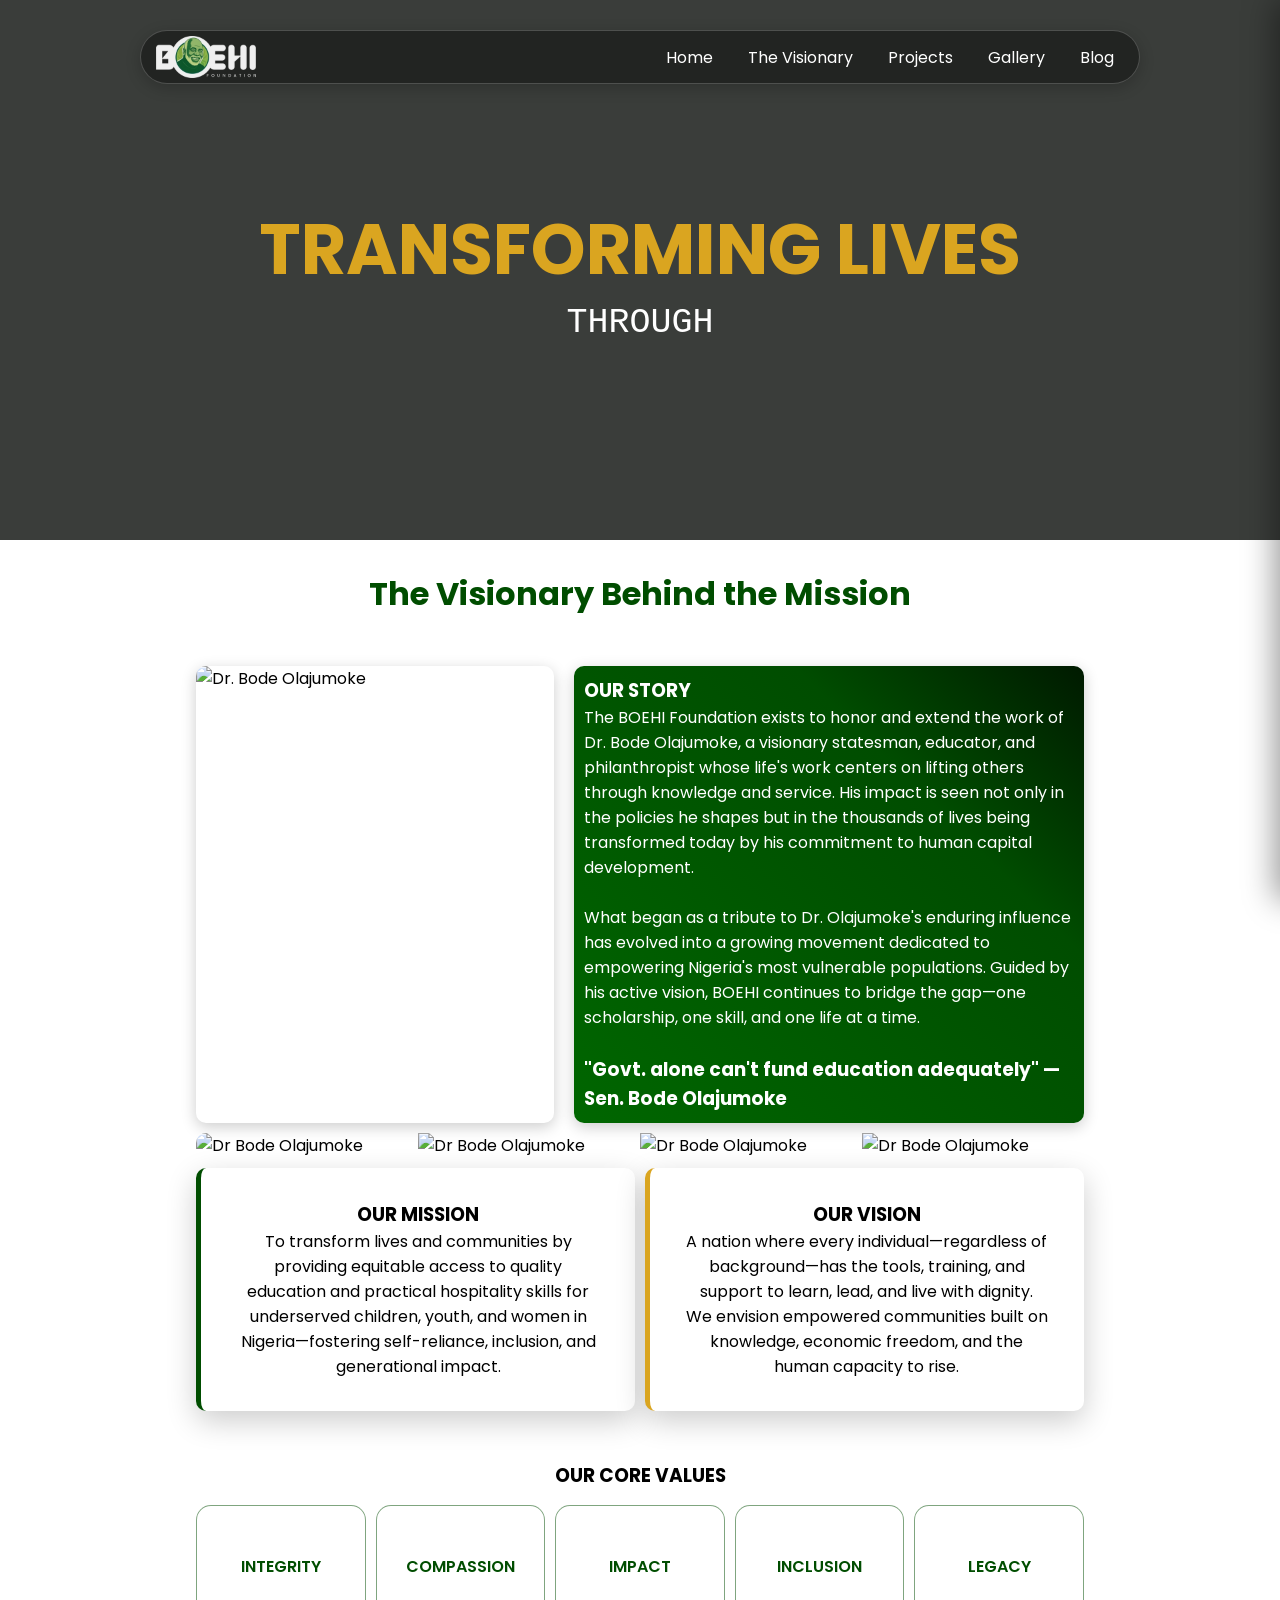
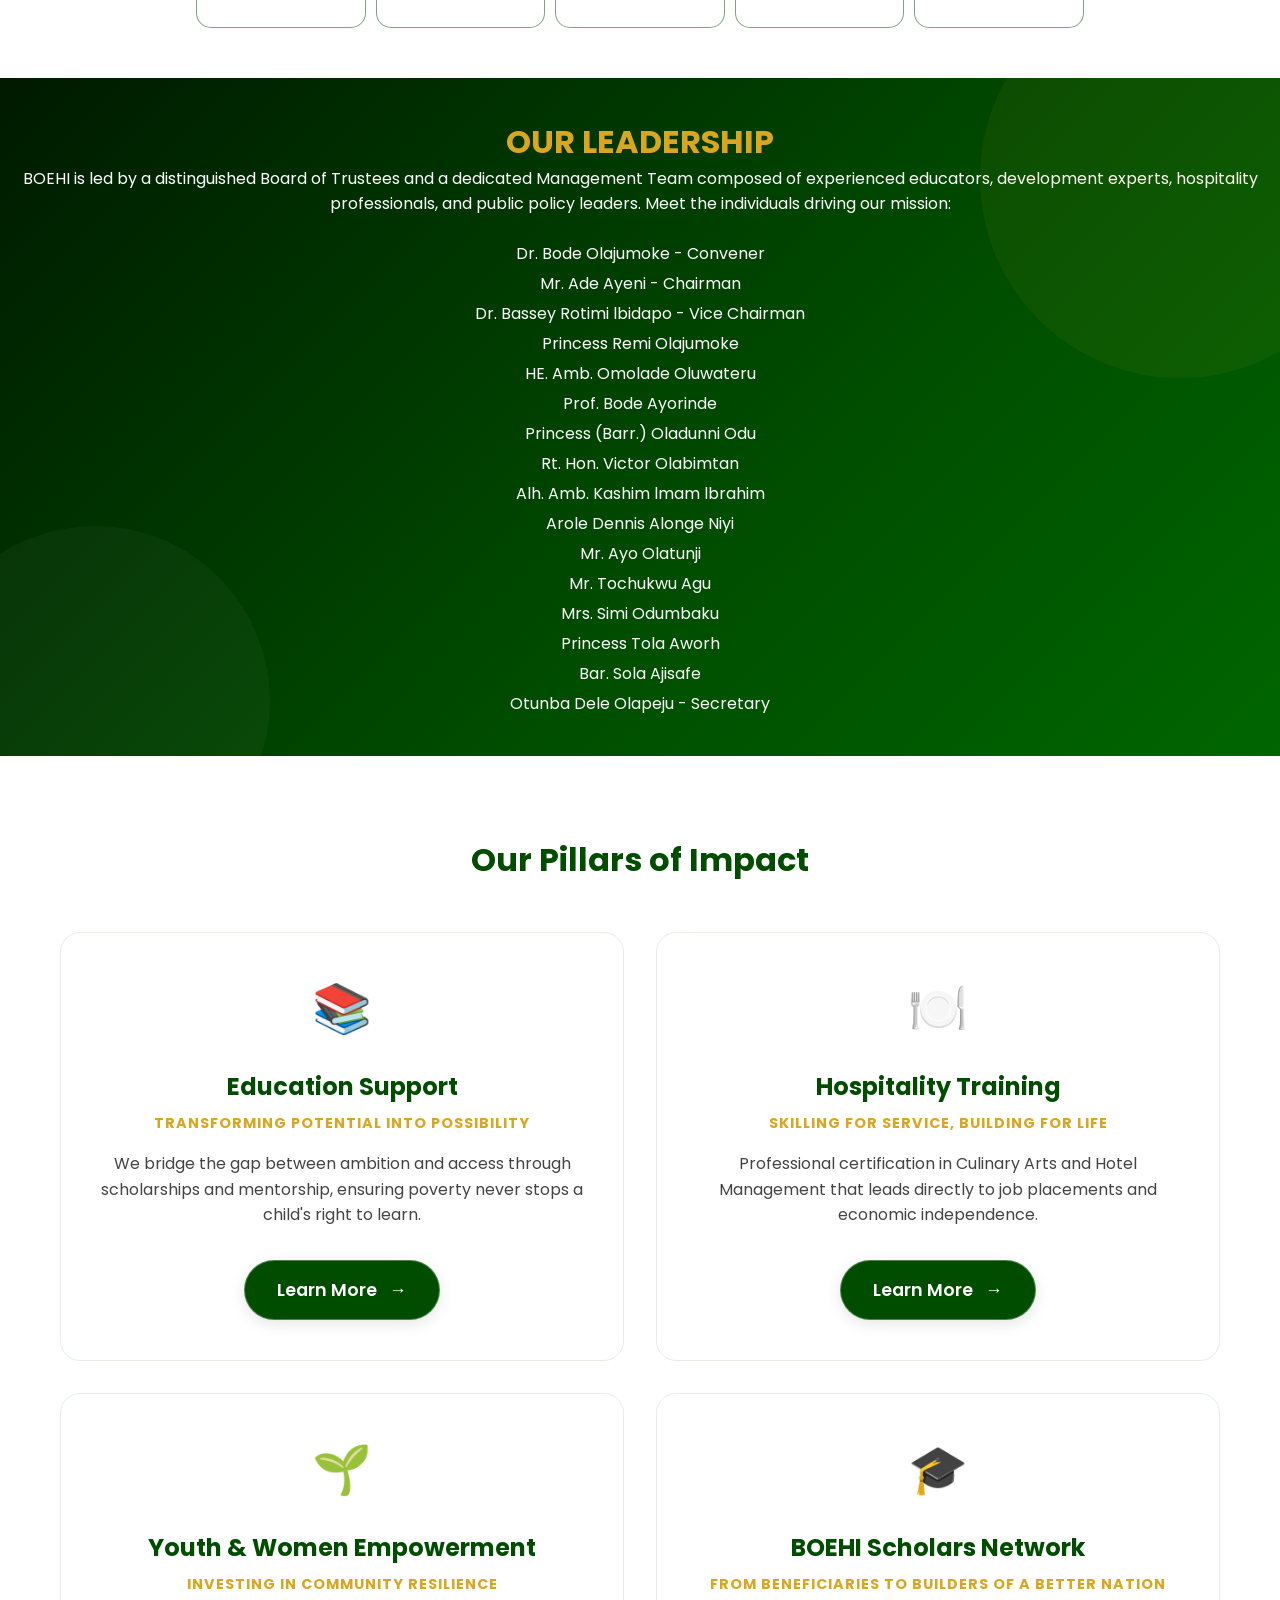
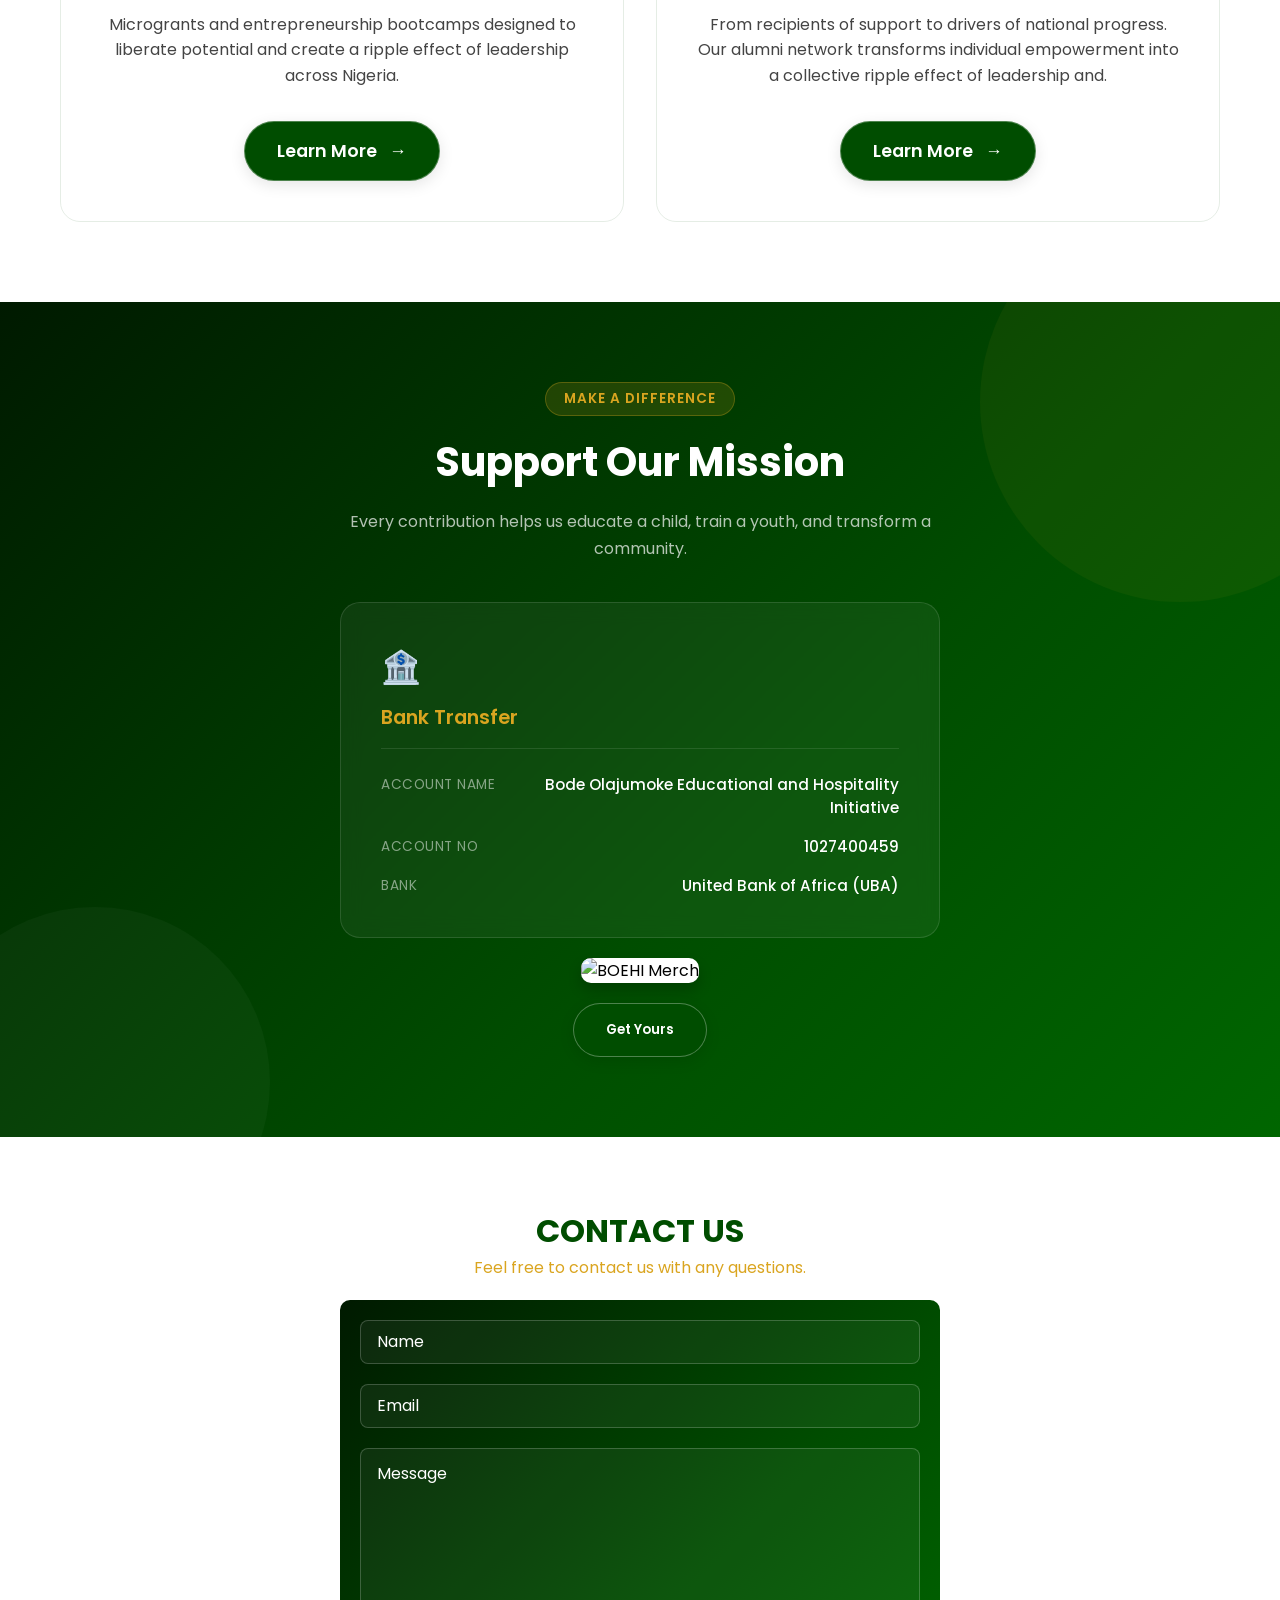
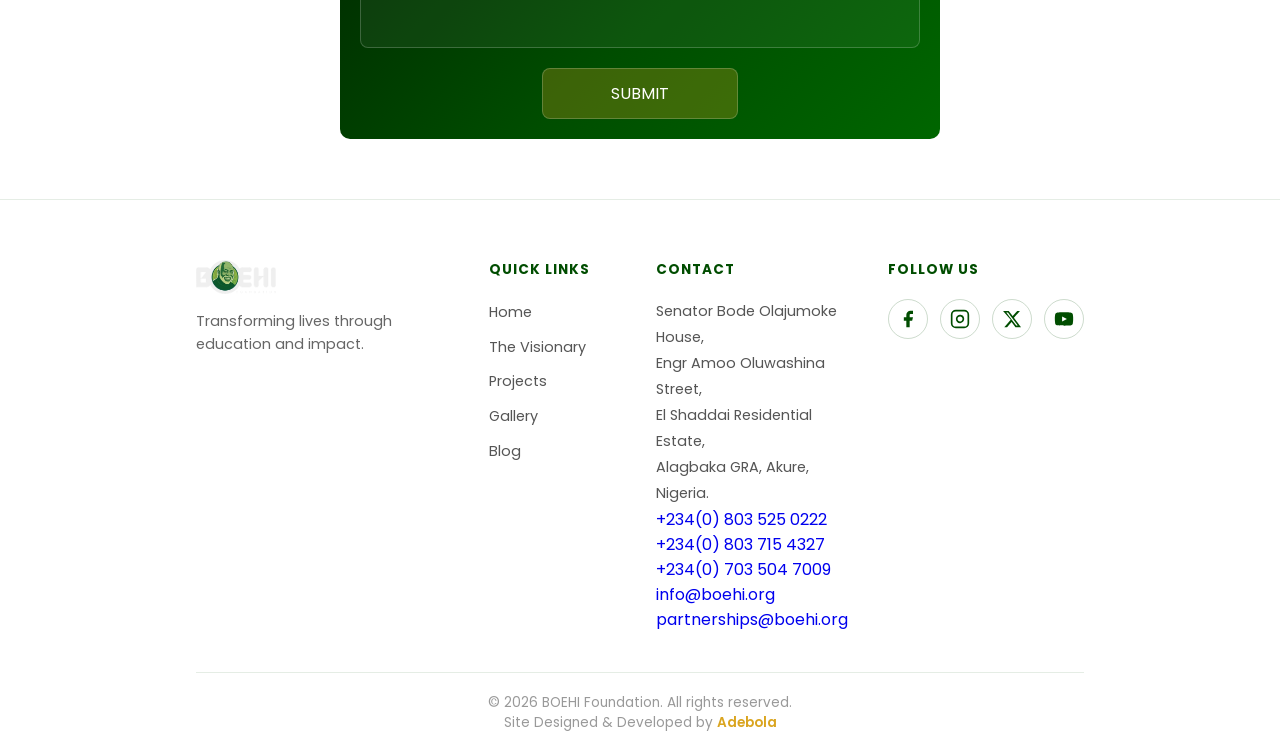
==== commit 5434cf99: "Added Alt to images" ====
--- a/index.html
+++ b/index.html
@@ -2,7 +2,7 @@
 <html lang="en">
 
 <head>
-
+    <link rel="canonical" href="https://boehi.org/" />
     <link rel="icon" type="image/png" href="/favicon.png">
     <link rel="preconnect" href="https://fonts.googleapis.com">
     <link rel="preconnect" href="https://fonts.gstatic.com" crossorigin>
@@ -41,7 +41,7 @@
             <li><a href="/visionary/">The Visionary</a></li>
             <li><a href="/projects/">Projects</a></li>
             <li><a href="/gallery/">Gallery</a></li>
-            <li><a href="/blog/">Blog</a></li>
+            <li><a href="https://blog.boehi.org">Blog</a></li>
         </ul>
     </nav>
 
@@ -69,7 +69,7 @@
             <li><a href="/visionary/" onclick="toggleMenu()">The Visionary</a></li>
             <li><a href="/projects/" onclick="toggleMenu()">Projects</a></li>
             <li><a href="/gallery/" onclick="toggleMenu()">Gallery</a></li>
-            <li><a href="/blog/" onclick="toggleMenu()">Blog</a></li>
+            <li><a href="https://blog.boehi.org" onclick="toggleMenu()">Blog</a></li>
         </ul>
     </div>
 
@@ -114,10 +114,10 @@
         </div>
 
         <div class="drbode-grid">
-            <img src="/images/drbodegrid/1.avif" alt="">
-            <img src="/images/drbodegrid/2.avif" alt="">
-            <img src="/images/drbodegrid/3.avif" alt="">
-            <img src="/images/drbodegrid/4.avif" alt="">
+            <img src="/images/drbodegrid/1.avif" alt="Dr Bode Olajumoke">
+            <img src="/images/drbodegrid/2.avif" alt="Dr Bode Olajumoke">
+            <img src="/images/drbodegrid/3.avif" alt="Dr Bode Olajumoke">
+            <img src="/images/drbodegrid/4.avif" alt="Dr Bode Olajumoke">
         </div>
 
         <div class="mv-grid">
@@ -267,7 +267,7 @@
         <!--Merch -->
         <section class="merch-section">
             <div class="merch">
-                <img src="/images/merch.avif" alt="">
+                <img src="/images/merch.avif" alt="BOEHI Merch">
             </div>
             <a href="#">
                 <button>Get Yours</button>
@@ -304,7 +304,7 @@
                     <li><a href="/visionary/">The Visionary</a></li>
                     <li><a href="/projects/">Projects</a></li>
                     <li><a href="/gallery/">Gallery</a></li>
-                    <li><a href="/blog/">Blog</a></li>
+                    <li><a href="https://blog.boehi.org">Blog</a></li>
 
                 </ul>
             </div>
--- a/style.css
+++ b/style.css
@@ -1090,7 +1090,7 @@
     }
 
     .bg-landing {
-        height: 60vh;
+        height: 40vh;
     }
 
     nav {
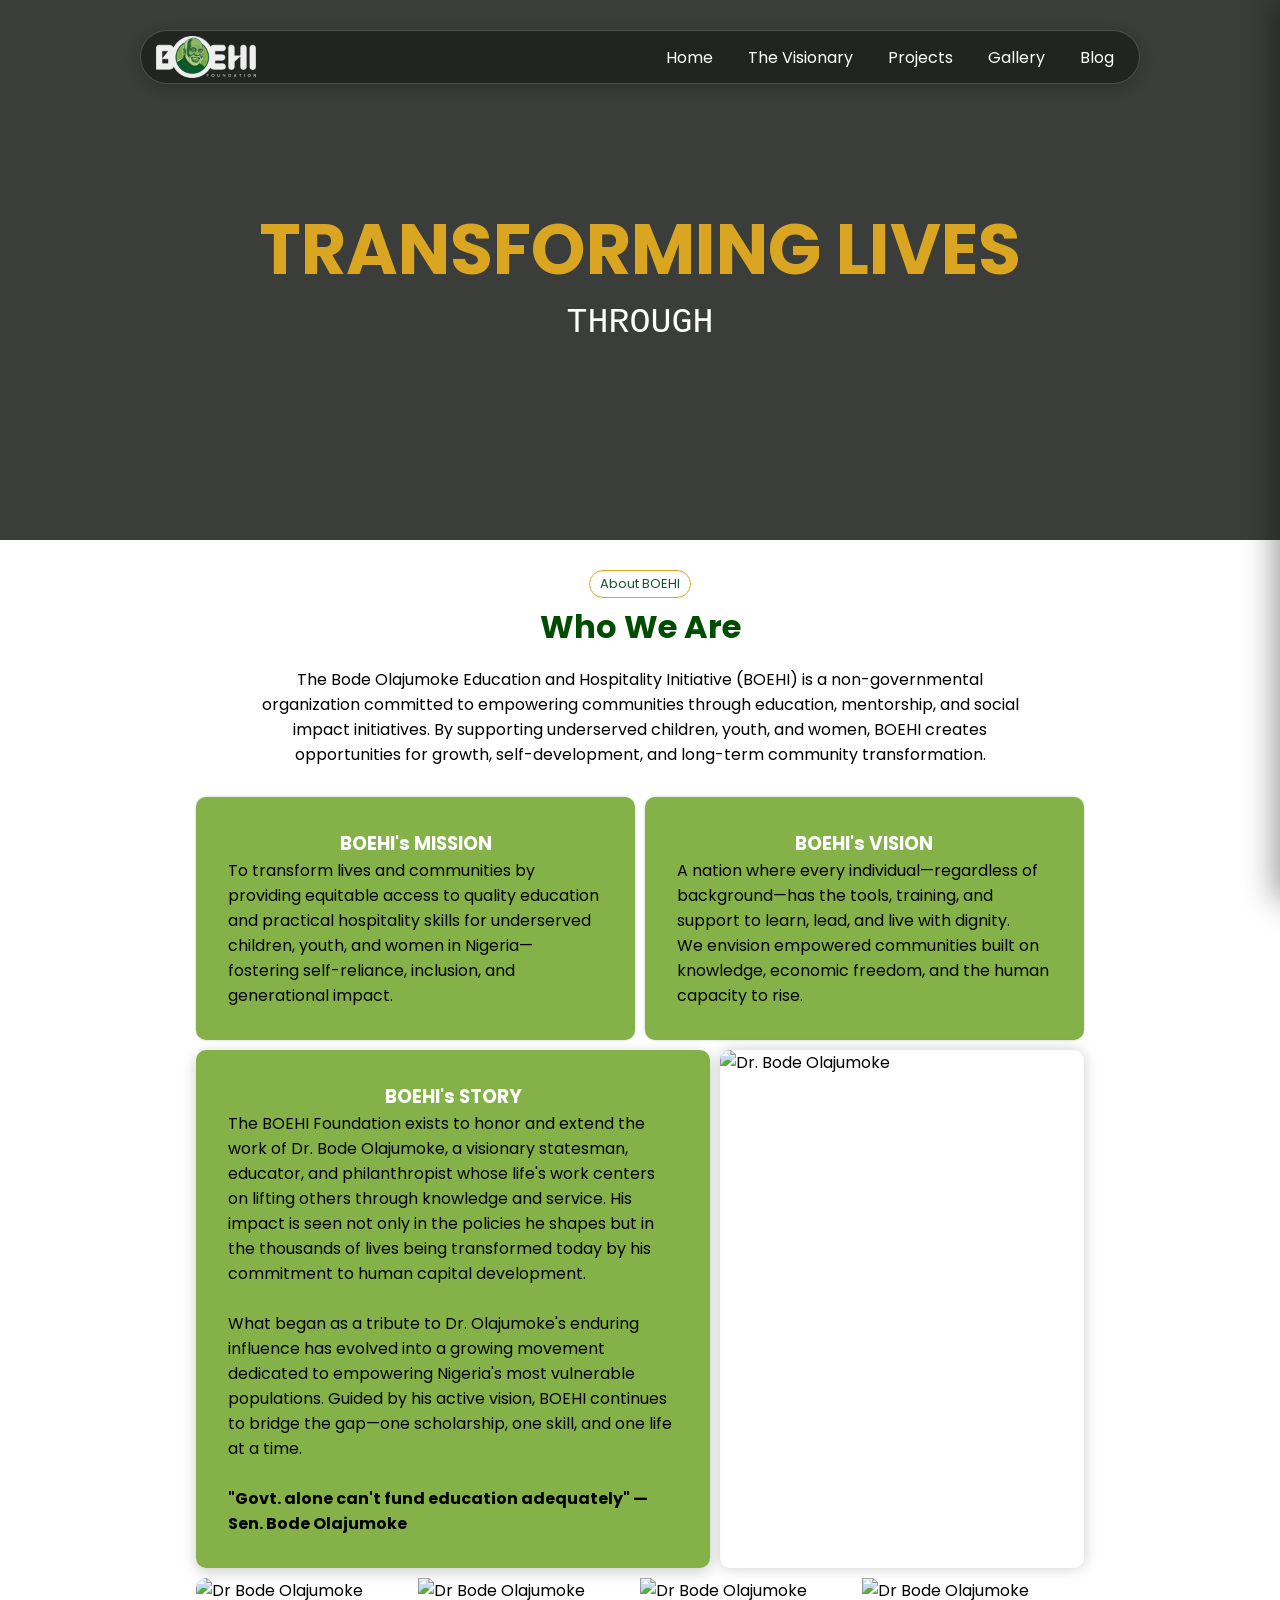
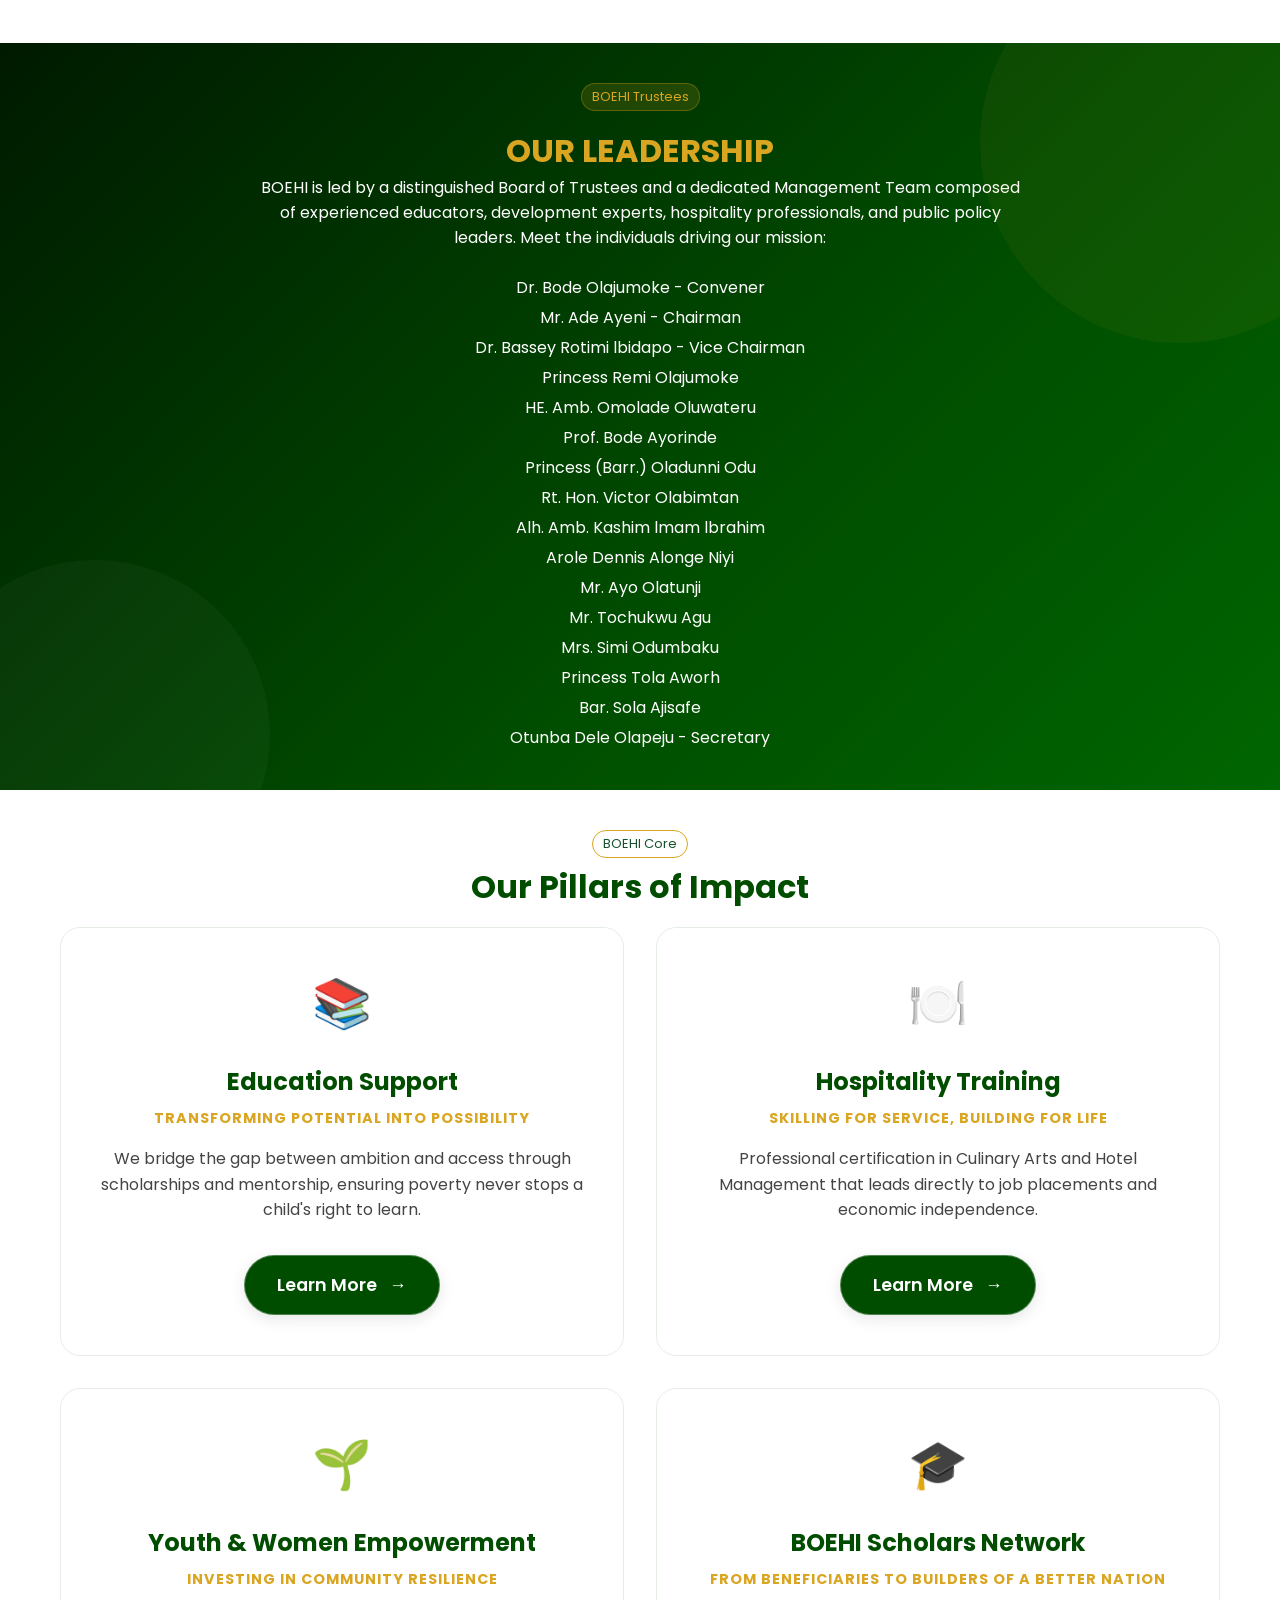
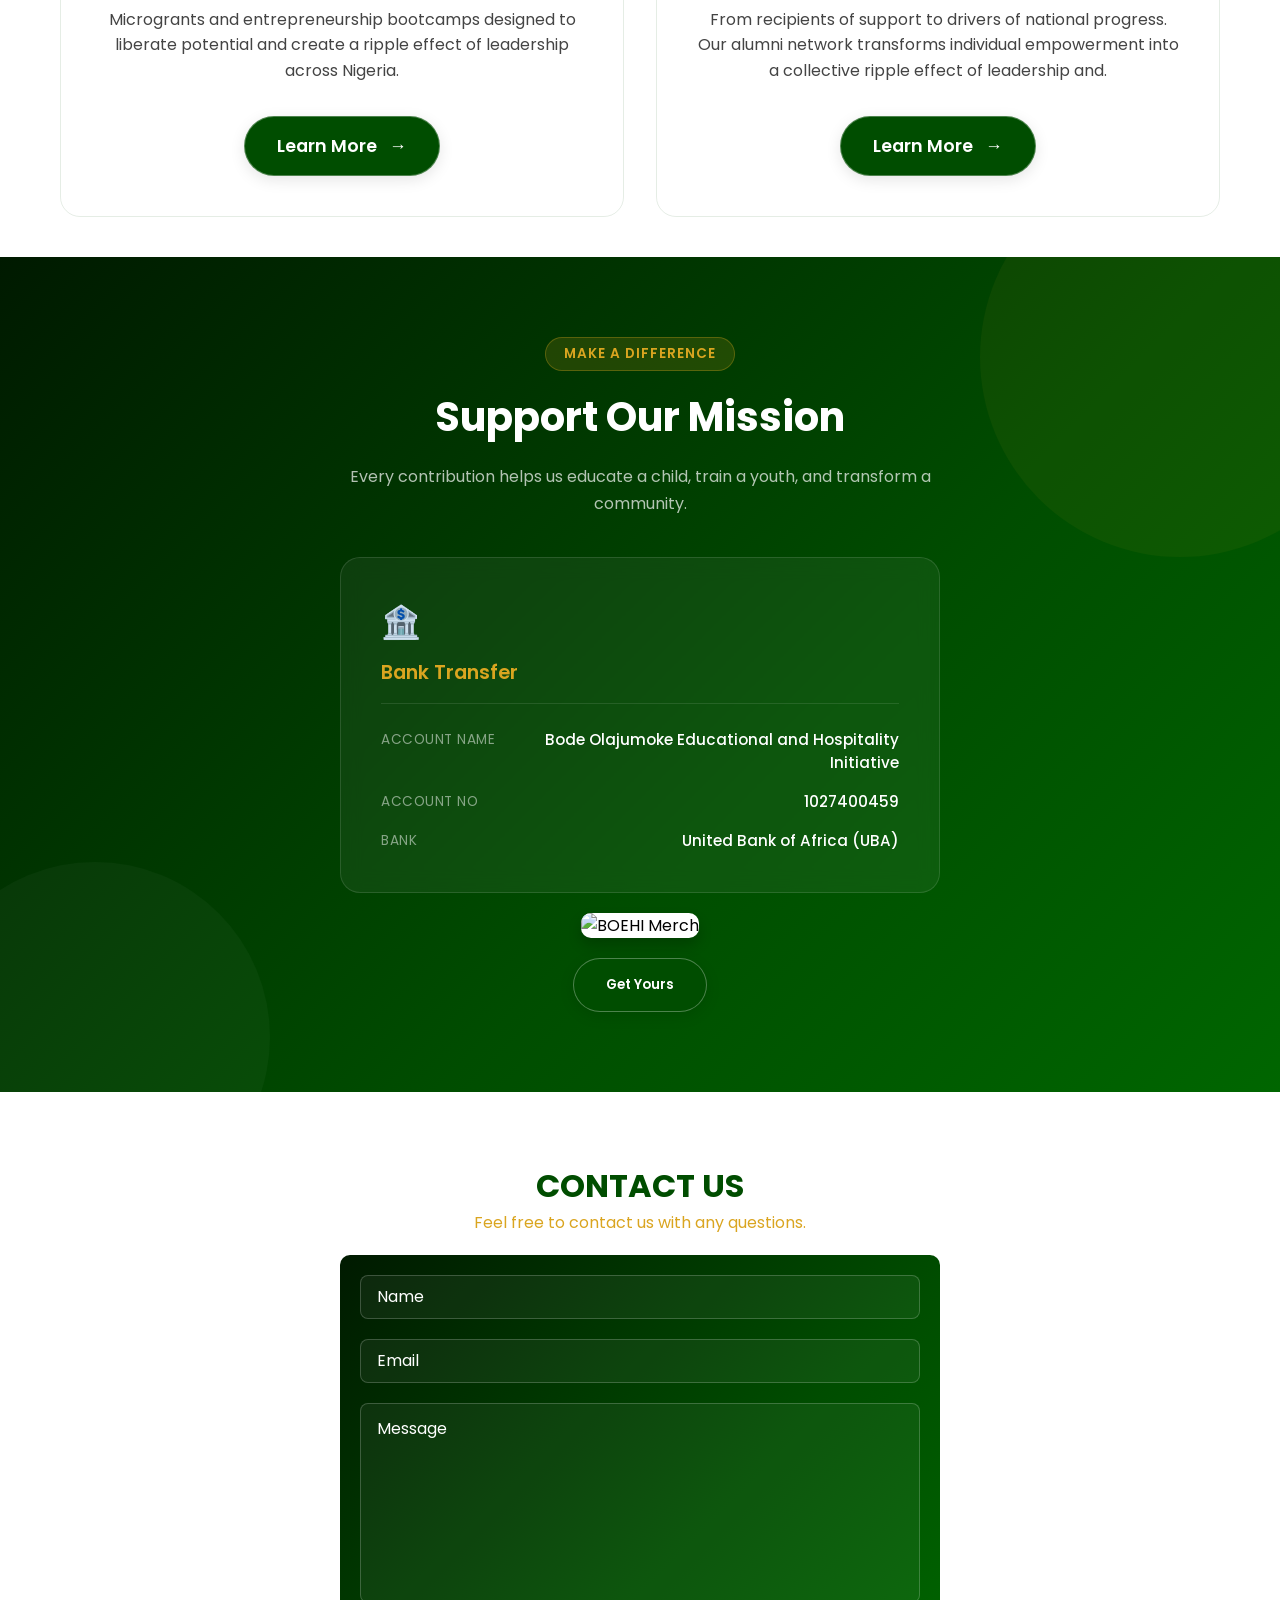
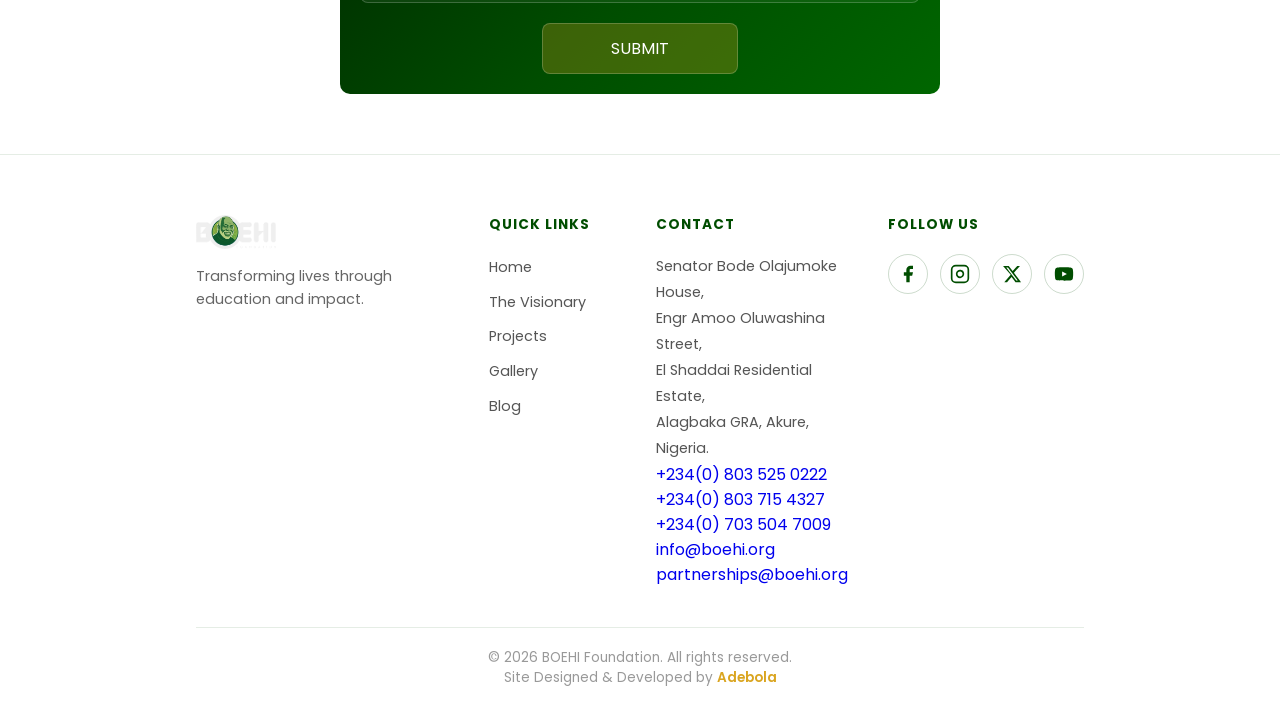
==== commit 6fe1e1ef: "Lil revamp" ====
--- a/index.html
+++ b/index.html
@@ -92,14 +92,38 @@
 
     <!-- About -->
     <section class="about-us" id="about">
-        <h2 class="section-title">The Visionary Behind the Mission</h2>
+        <span class="section-tag">About BOEHI</span>
+        <h2 class="section-title">Who We Are</h2>
+        <p class="about-text">The Bode Olajumoke Education and Hospitality Initiative (BOEHI) is a non-governmental
+            organization committed
+            to empowering communities through education, mentorship, and social impact initiatives. By supporting
+            underserved children, youth, and women, BOEHI creates opportunities for growth, self-development, and
+            long-term community transformation.
+        </p>
+
+        <div class="mv-grid">
+            <div class="mission-card">
+                <h3>BOEHI's MISSION</h3>
+                <p>To transform lives and communities by providing equitable access to quality education and practical
+                    hospitality skills for underserved children, youth, and women in Nigeria—fostering self-reliance,
+                    inclusion, and generational impact.
+                </p>
+            </div>
+            <div class="vision-card">
+                <h3>BOEHI's VISION</h3>
+                <p>A nation where every individual—regardless of background—has the tools, training, and support to
+                    learn, lead, and live with dignity.
+                    <br>
+                    We envision empowered communities built on knowledge, economic freedom, and the human capacity to
+                    rise.
+                </p>
+            </div>
+        </div>
+
 
         <div class="section-2-grid">
-            <div>
-                <img src="/images/drbode.avif" alt="Dr. Bode Olajumoke">
-            </div>
             <span>
-                <h3>OUR STORY</h3>
+                <h3>BOEHI's STORY</h3>
                 The BOEHI Foundation exists to honor and extend the work of Dr. Bode Olajumoke, a visionary statesman,
                 educator, and philanthropist whose life's work centers on lifting others through knowledge and service.
                 His impact is seen not only in the policies he shapes but in the thousands of lives being transformed
@@ -109,8 +133,12 @@
                 dedicated to empowering Nigeria's most vulnerable populations. Guided by his active vision, BOEHI
                 continues to bridge the gap—one scholarship, one skill, and one life at a time.
                 <br><br>
-                <h3><strong>"Govt. alone can't fund education adequately" — Sen. Bode Olajumoke</strong></h3>
+                <h4><strong>"Govt. alone can't fund education adequately" — Sen. Bode Olajumoke</strong></h4>
             </span>
+            <div>
+                <img src="/images/drbode.avif" alt="Dr. Bode Olajumoke">
+            </div>
+
         </div>
 
         <div class="drbode-grid">
@@ -120,26 +148,8 @@
             <img src="/images/drbodegrid/4.avif" alt="Dr Bode Olajumoke">
         </div>
 
-        <div class="mv-grid">
-            <div class="mission-card">
-                <h3>OUR MISSION</h3>
-                <p>To transform lives and communities by providing equitable access to quality education and practical
-                    hospitality skills for underserved children, youth, and women in Nigeria—fostering self-reliance,
-                    inclusion, and generational impact.
-                </p>
-            </div>
-            <div class="vision-card">
-                <h3>OUR VISION</h3>
-                <p>A nation where every individual—regardless of background—has the tools, training, and support to
-                    learn, lead, and live with dignity.
-                    <br>
-                    We envision empowered communities built on knowledge, economic freedom, and the human capacity to
-                    rise.
-                </p>
-            </div>
-        </div>
-
-        <div class="core-values-container">
+
+        <!-- <div class="core-values-container">
             <h3>OUR CORE VALUES</h3>
             <div class="core-values-grid">
                 <div class="core1">Integrity</div>
@@ -148,13 +158,14 @@
                 <div class="core4">Inclusion</div>
                 <div class="core5">Legacy</div>
             </div>
-        </div>
+        </div> -->
 
 
     </section>
 
     <!-- Leadership Section -->
     <section class="leadership-section">
+        <span class="section-tag-2">BOEHI Trustees</span>
         <h2 class="section-title">OUR LEADERSHIP</h2>
         <p>BOEHI is led by a distinguished Board of Trustees and a dedicated Management Team composed of experienced
             educators, development experts, hospitality professionals, and public policy leaders.
@@ -183,6 +194,7 @@
     <!-- Pillars of Impact -->
     <section class="impact-grid">
         <div class="container">
+            <span class="section-tag">BOEHI Core</span>
             <h2 class="section-title">Our Pillars of Impact</h2>
             <div class="grid-wrapper">
                 <div class="impact-card">
--- a/style.css
+++ b/style.css
@@ -247,7 +247,16 @@
 .hero img {
     width: 100%;
 }
-
+.section-tag-2 {
+    display: inline-block;
+    background: rgba(218, 165, 32, 0.15);
+    color: #daa520;
+    border: 1px solid rgba(218, 165, 32, 0.3);
+    padding: 3px 10px;
+    border-radius: 999px;
+    font-size: 13px;
+    margin-bottom: 1rem;
+}
 .leadership-section {
     width: 100%;
     background: linear-gradient(135deg, #001a00 0%, #004d00 60%, #006600 100%);
@@ -286,7 +295,11 @@
 }
 
 .leadership-section p {
-    color: #ffffff;
+        max-width: 800px;
+    margin: auto;
+    text-align: center;
+    padding: 0 20px;
+    color: #fff;
 }
 
 .leadership-section div {
@@ -307,7 +320,7 @@
 } */
 
 .impact-grid {
-    padding: 80px 0;
+    padding: 40px 0;
     /* background-color: #daa520; */
 }
 
@@ -315,7 +328,7 @@
     text-align: center;
     font-size: 2.0rem;
     color: #004d00;
-    margin-bottom: 3rem;
+    margin-bottom: 1rem;
 }
 
 .section-subtitle {
@@ -378,14 +391,14 @@
 .section-2-grid {
     display: grid;
     grid-template-columns: repeat(12, 1fr);
-    gap: 20px;
+    gap: 10px;
     padding: 0 15.33%;
     align-items: stretch;
 }
 
 .section-2-grid div {
     grid-column: span 5;
-    box-shadow: 0 4px 15px rgba(0, 0, 0, .2);
+    box-shadow: 0 0px 15px rgba(0, 0, 0, .2);
     border-radius: 10px;
     overflow: hidden;
 }
@@ -397,46 +410,68 @@
 }
 
 .section-2-grid span {
-    color: #ffffff;
+    /* color: #ffffff; */
     grid-column: span 7;
-    background: linear-gradient(-135deg, #001a00 0%, #004d00 30%, #006600 100%);
-    padding: 10px;
+    background-color: #85B248;
+    padding: 32px;
     border-radius: 10px;
     box-shadow: 0 4px 15px rgba(0, 0, 0, .2);
     align-self: stretch;
 }
-
+.section-2-grid h3{
+    color: white;
+    text-align: center;
+}
+
+.section-tag {
+    color: #14532d;
+    /* background-color: #daa520; */
+    padding: 3px 10px;
+    border-radius: 999px;
+    display: block;
+    width: fit-content;
+    margin: auto;
+    margin-bottom: 5px;
+    font-size: 13px;
+    border: 1px solid #daa520;
+    /* box-shadow: 0px 0px 5px rgba(0, 0, 0, .2); */
+}
+.about-text{
+    max-width: 800px;
+    margin: auto;
+    text-align: center;
+    padding: 0 20px;
+}
 .mv-grid {
-
-    padding: 0 15.33%;
-    margin: auto;
+    padding: 20px 15.33%;
+    padding-bottom: 0;
+    margin: 10px auto;
     display: grid;
     grid-template-columns: repeat(12, 1fr);
     gap: 10px;
-    text-align: center;
+    /* text-align: center; */
 }
 
 .mission-card {
     grid-column: span 6;
-    background-color: #ffffff;
-    /* Clean white */
-    border-left: 5px solid #004d00;
-    /* Deep green accent */
+    background-color: #85B248;
     border-radius: 10px;
     padding: 2rem;
-    box-shadow: 0 10px 30px rgba(0, 0, 0, 0.2);
+    box-shadow: 0 0px 3px rgba(0, 0, 0, 0.2);
     transition: transform 0.3s ease;
 }
 
 .vision-card {
     grid-column: span 6;
-    background-color: #ffffff;
-    border-left: 5px solid #daa520;
-    /* Gold accent */
+    background-color: #85B248;
     border-radius: 10px;
     padding: 2rem;
-    box-shadow: 0 10px 30px rgba(0, 0, 0, 0.2);
+    box-shadow: 0 0px 3px rgba(0, 0, 0, 0.2);
     transition: transform 0.3s ease;
+}
+.mission-card h3, .vision-card h3{
+    color: white;
+    text-align: center;
 }
 
 .core-values-container {
@@ -1026,7 +1061,7 @@
 
     .section-2-grid {
         grid-template-columns: 1fr;
-        padding: 0 15.33%;
+        padding: 0 20px 0;
     }
 
     .section-2-grid div,
@@ -1041,7 +1076,9 @@
     .impact-card {
         grid-column: span 12;
     }
-
+    .mv-grid{
+        padding: 20px 20px 0;
+    }
     .core-values-container {
         padding: 20px 15.33%;
     }
@@ -1135,7 +1172,8 @@
 
     .section-2-grid {
         grid-template-columns: 1fr;
-        padding: 20px;
+        padding: 0 20px 0;
+
     }
 
     .section-2-grid div,
@@ -1145,6 +1183,7 @@
 
     .mv-grid {
         padding: 20px;
+        padding-bottom: 0;
         grid-template-columns: 1fr;
     }
 
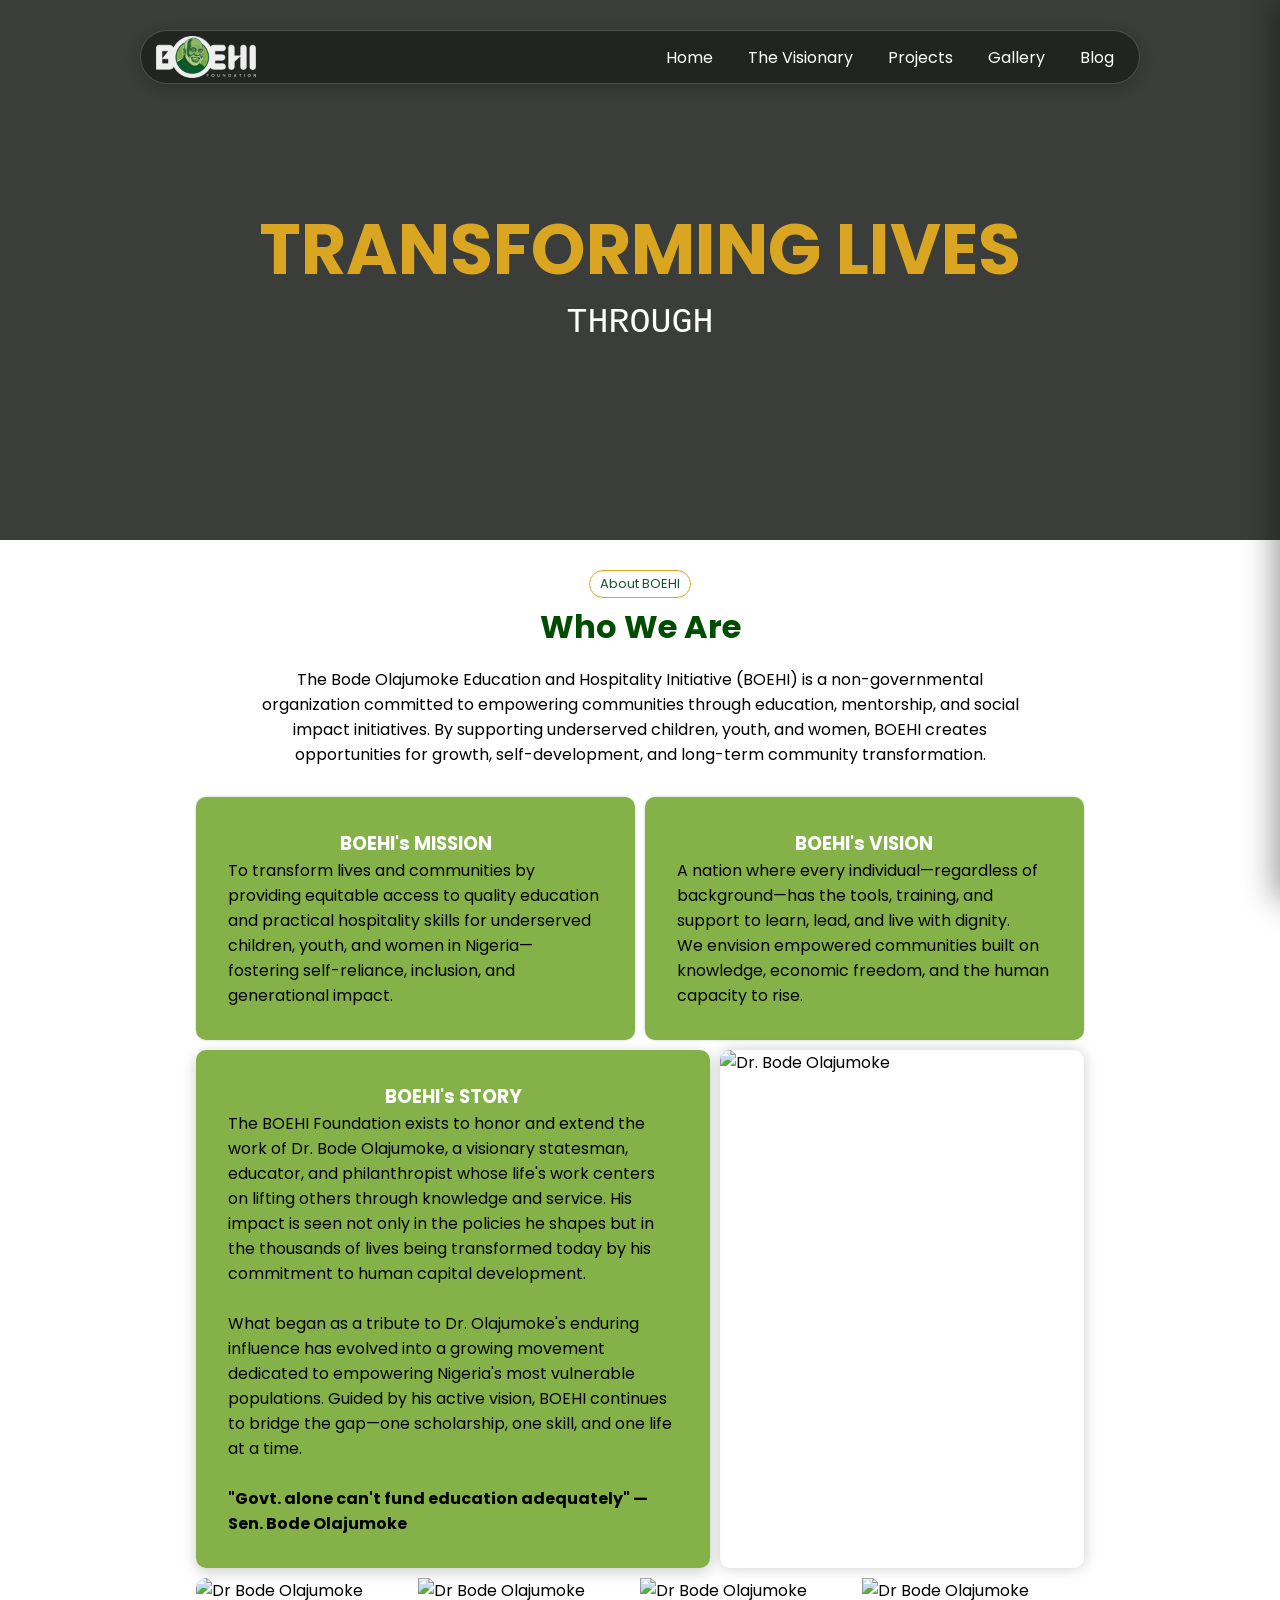
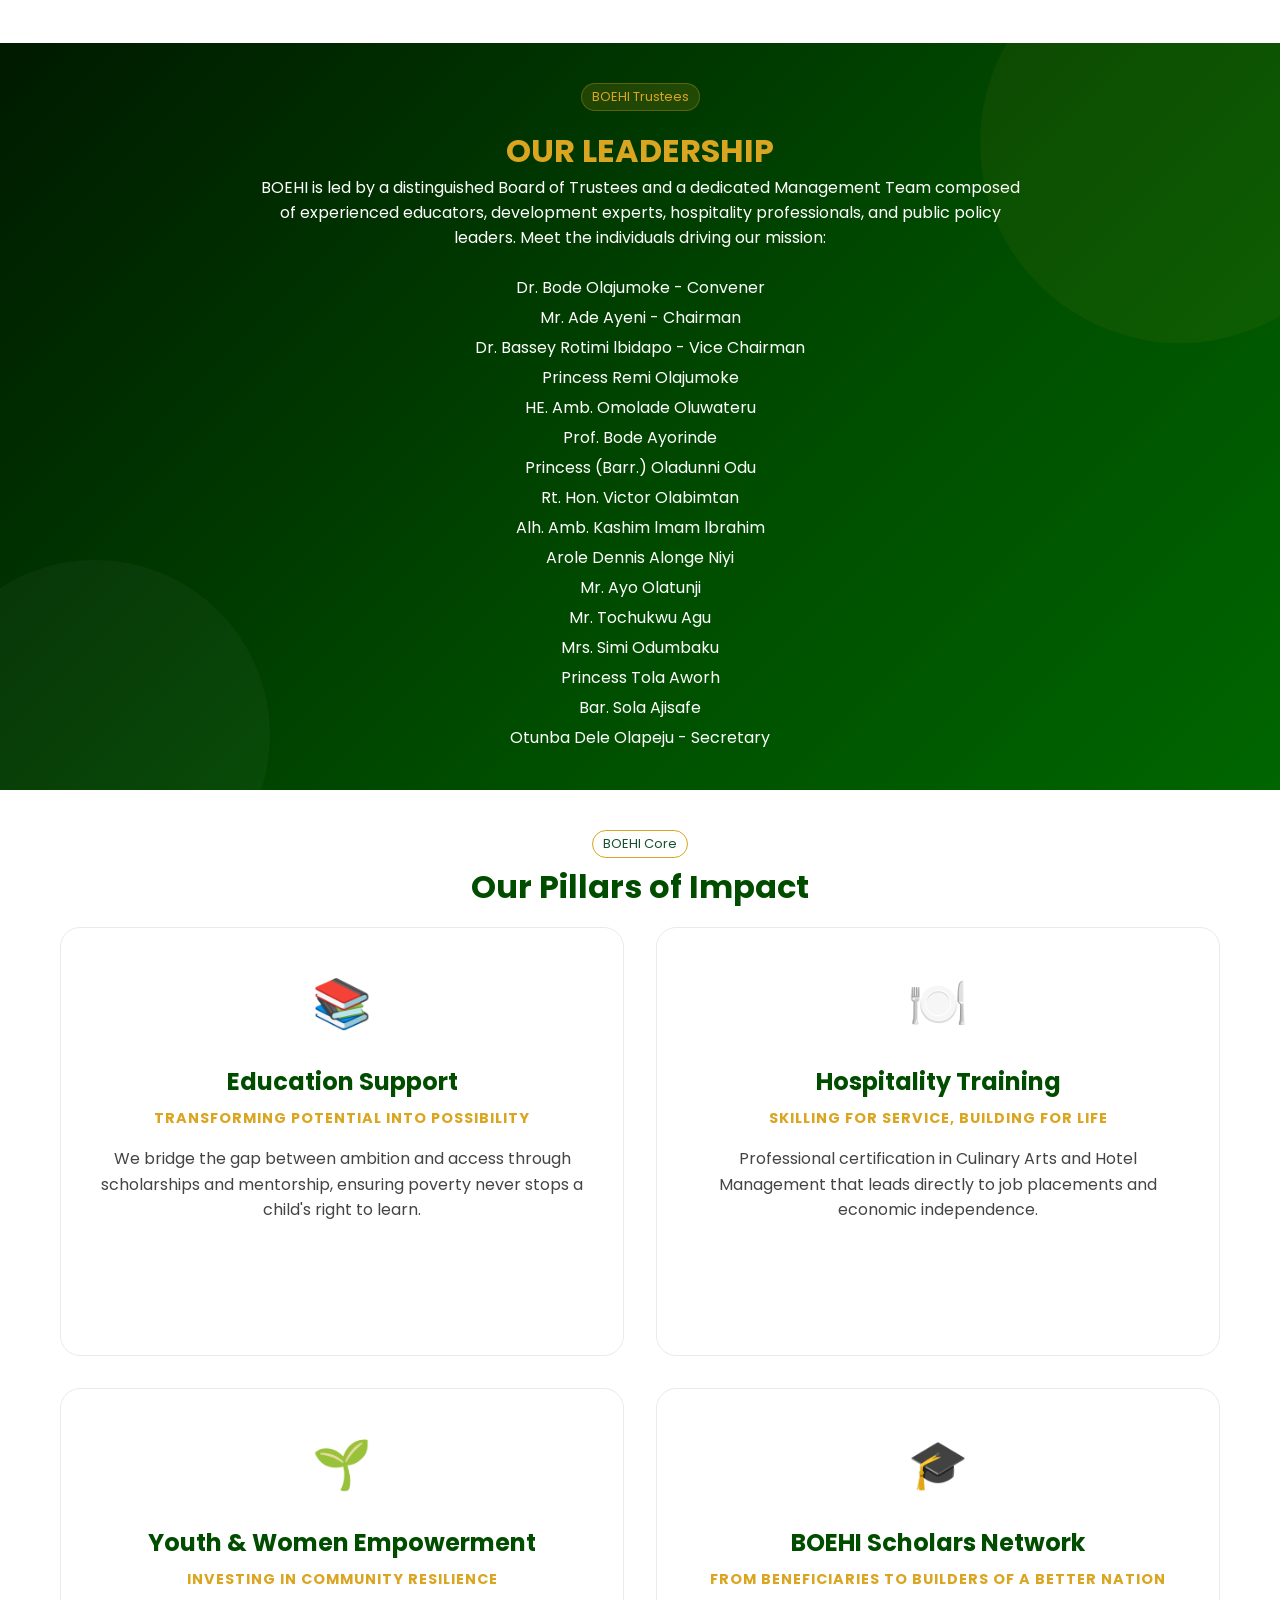
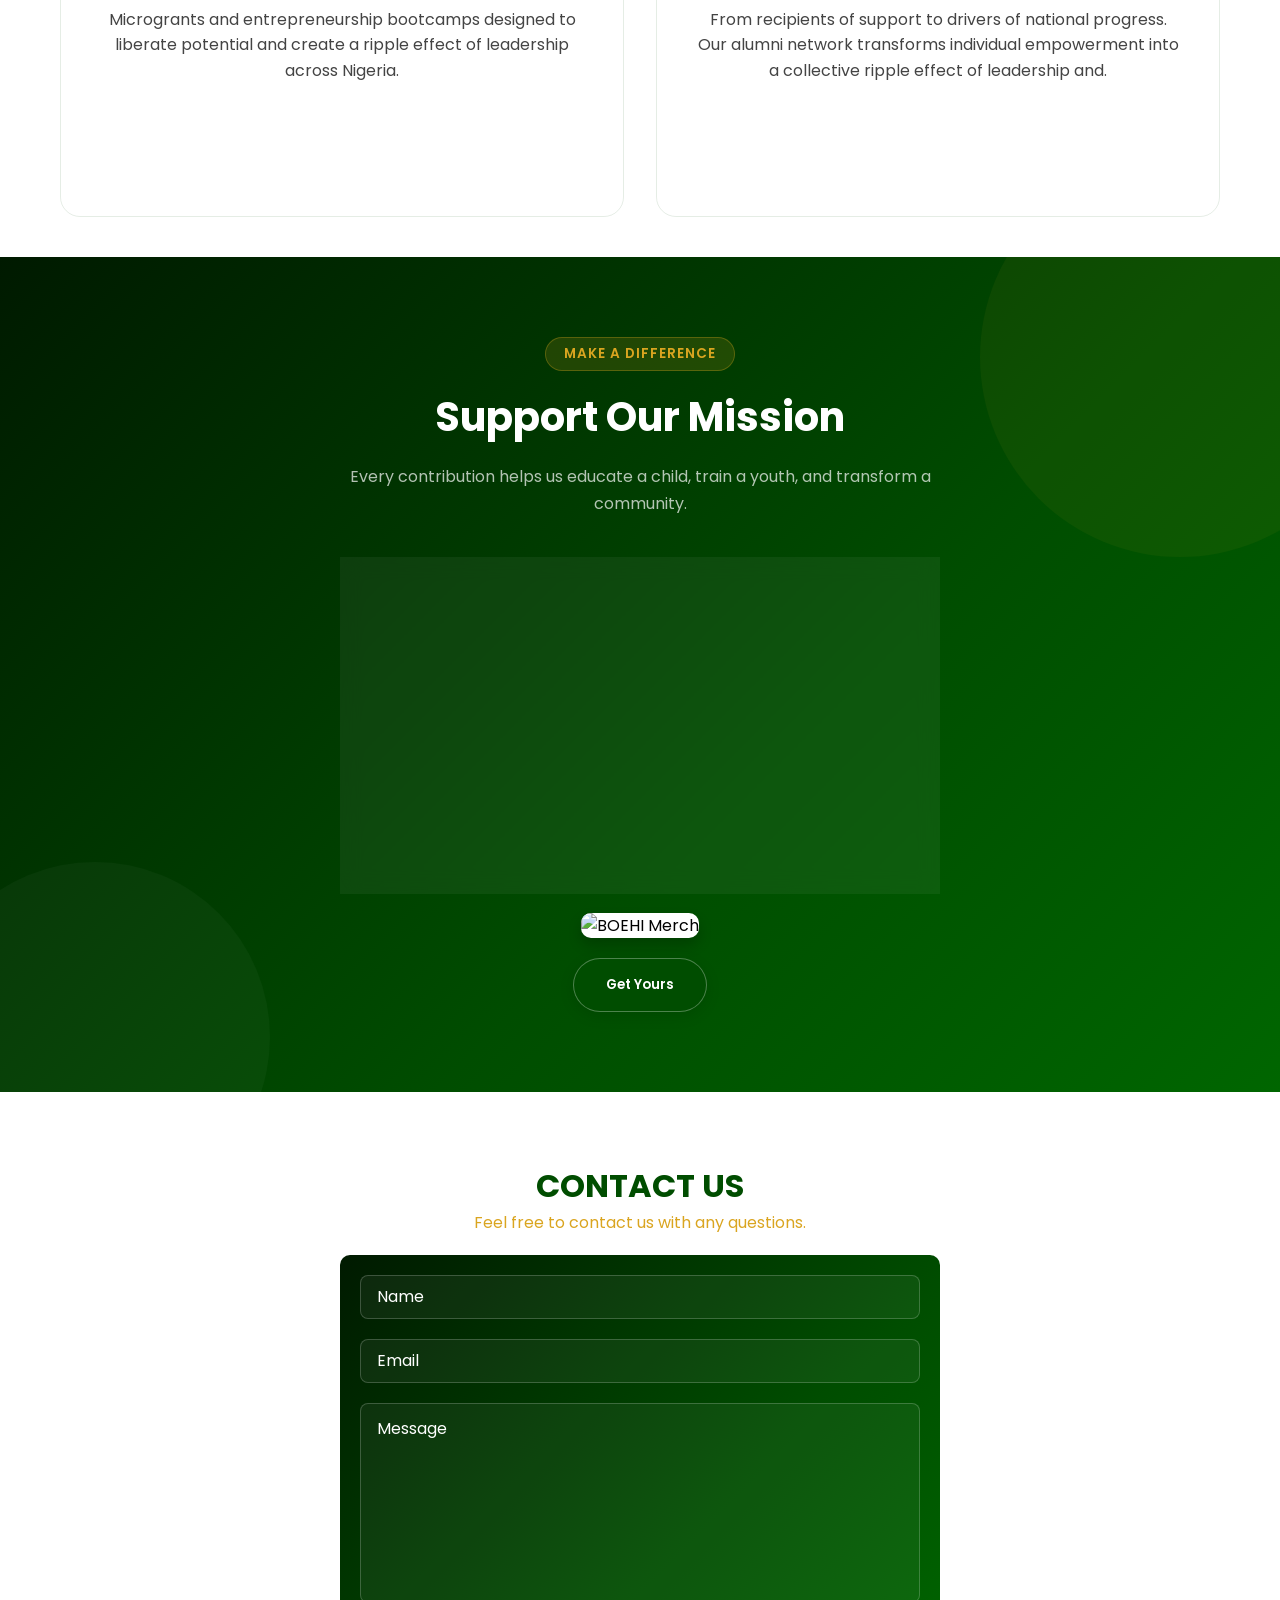
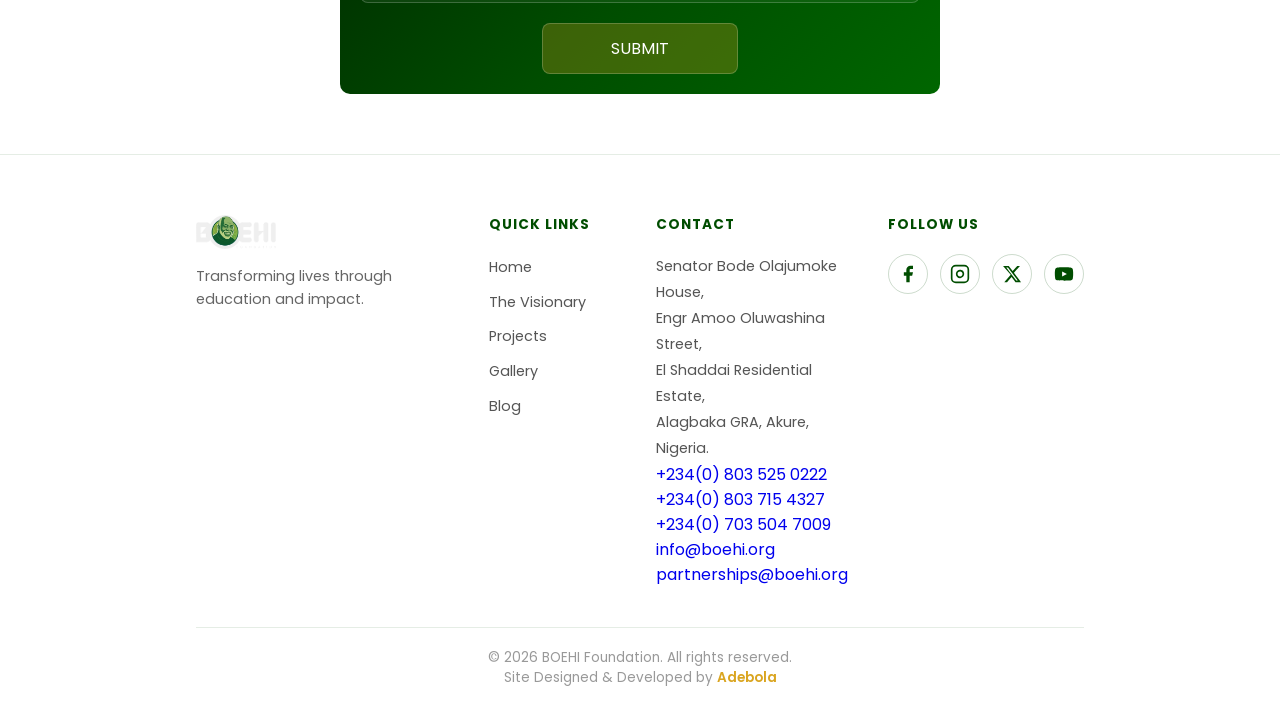
==== commit b9ac6403: "bg attachment added to bg-landing" ====
--- a/index.html
+++ b/index.html
@@ -32,6 +32,10 @@
 </head>
 
 <body>
+    <!-- <section class="top-banner">
+        <a href="mailto:partnerships@boehi.org">partnerships@boehi.org</a>
+        <button>Donate</button>
+    </section> -->
 
     <!-- Desktop Nav -->
     <nav>
@@ -293,8 +297,8 @@
         <p>Feel free to contact us with any questions.</p>
         <form id="contact-form" action="https://api.web3forms.com/submit" method="POST">
             <input type="hidden" name="access_key" value="fd81ce6a-af77-44b5-ab6f-def23be11dc5">
-            <input type="text" name="name" placeholder="Name" required>
-            <input type="email" name="email" placeholder="Email" required>
+            <input type="text" name="name" placeholder="Name" required autocomplete="name">
+            <input type="email" name="email" placeholder="Email" required autocomplete="email">
             <textarea name="message" placeholder="Message" required></textarea>
             <input type="submit" id="submit-btn" value="SUBMIT">
         </form>
--- a/style.css
+++ b/style.css
@@ -30,7 +30,11 @@
 section {
     scroll-margin-top: 100px;
 }
-
+.top-banner{
+    display: flex;
+    justify-content: space-between;
+    padding: 5px;
+}
 .bg-landing {
     width: 100%;
     height: 60vh;
@@ -40,6 +44,7 @@
     background-position: center;
     position: relative;
     margin-bottom: 30px;
+    background-attachment: fixed;
 }
 
 .dark-scarf {
@@ -898,7 +903,6 @@
 .projects-grid img {
     border-radius: 10px;
 }
-
 .projects h2 {
     font-size: 2.0rem;
     color: #004d00;
@@ -925,7 +929,9 @@
 .projects ul {
     padding: 5px 0 0 2rem;
 }
-
+.projects ul li{
+    list-style-type: circle;
+}
 .gallery-top {
     padding: 0 8.33%;
     padding-top: 130px;
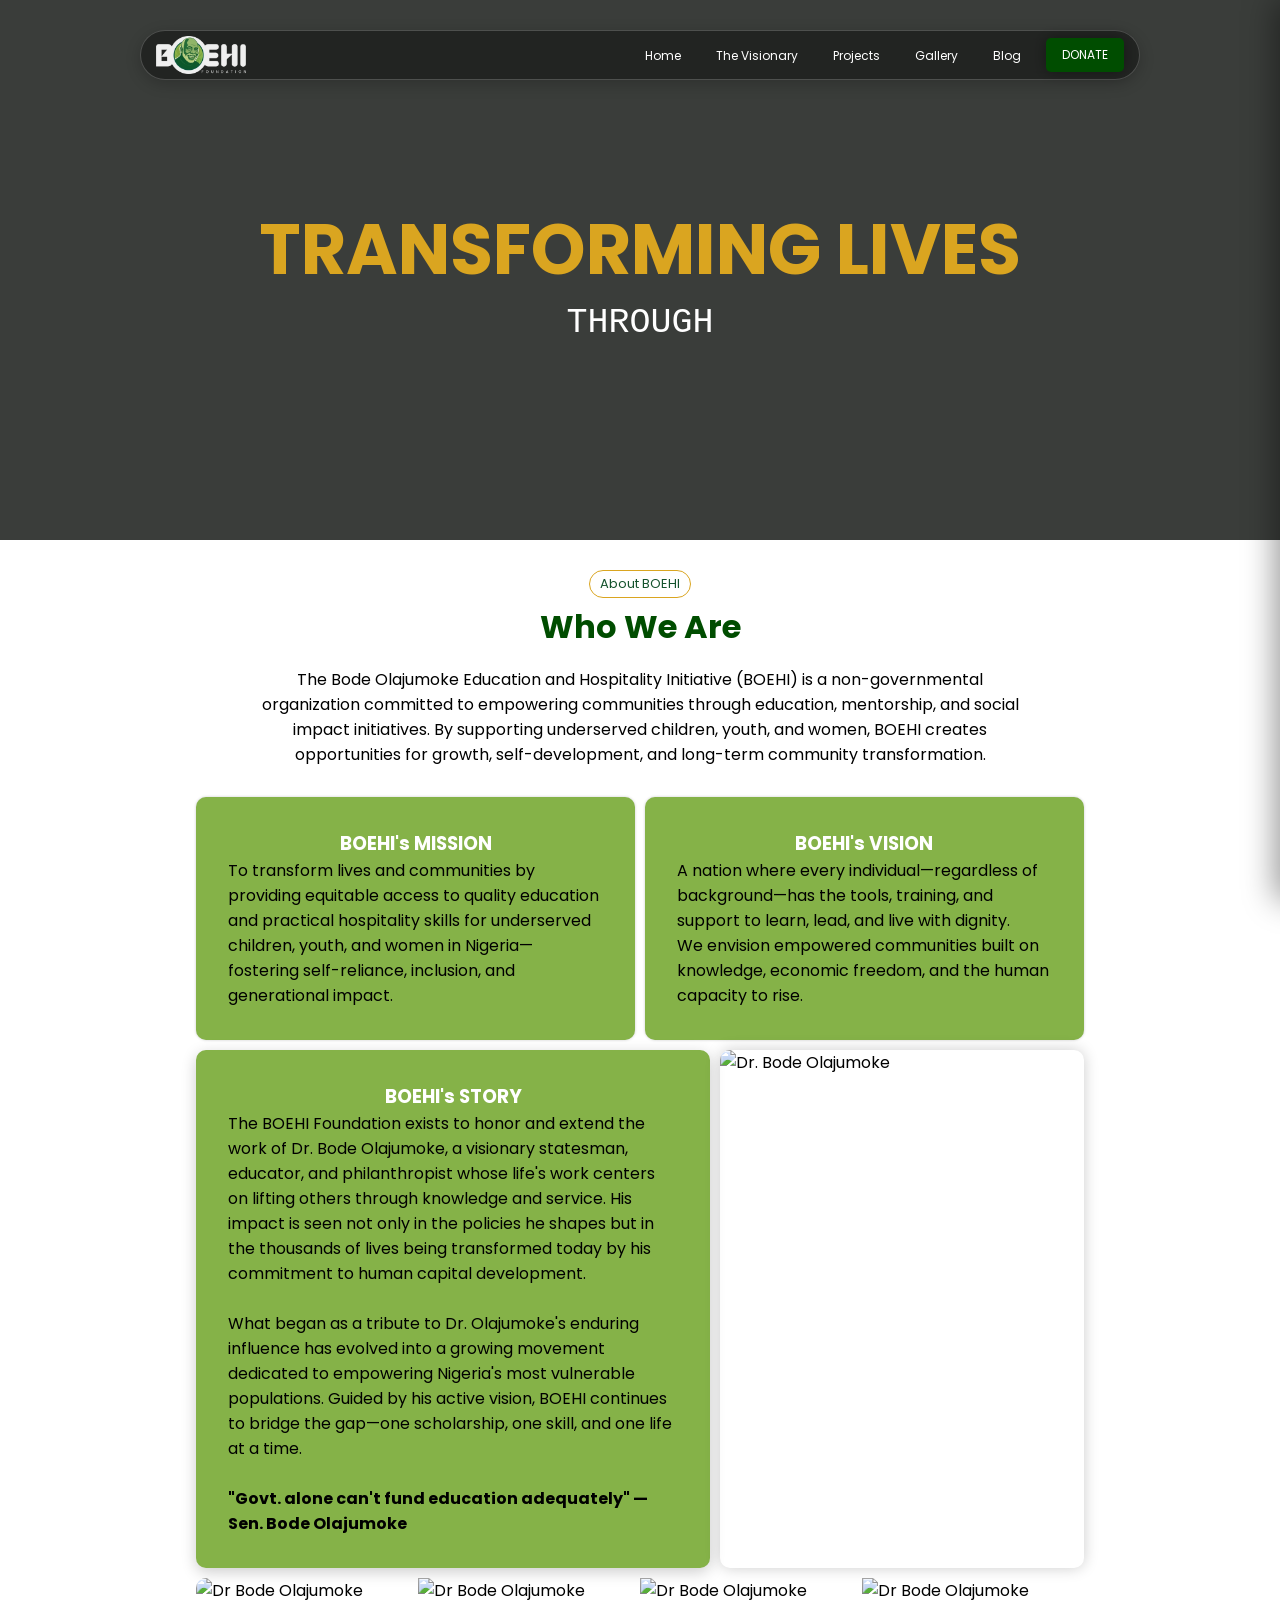
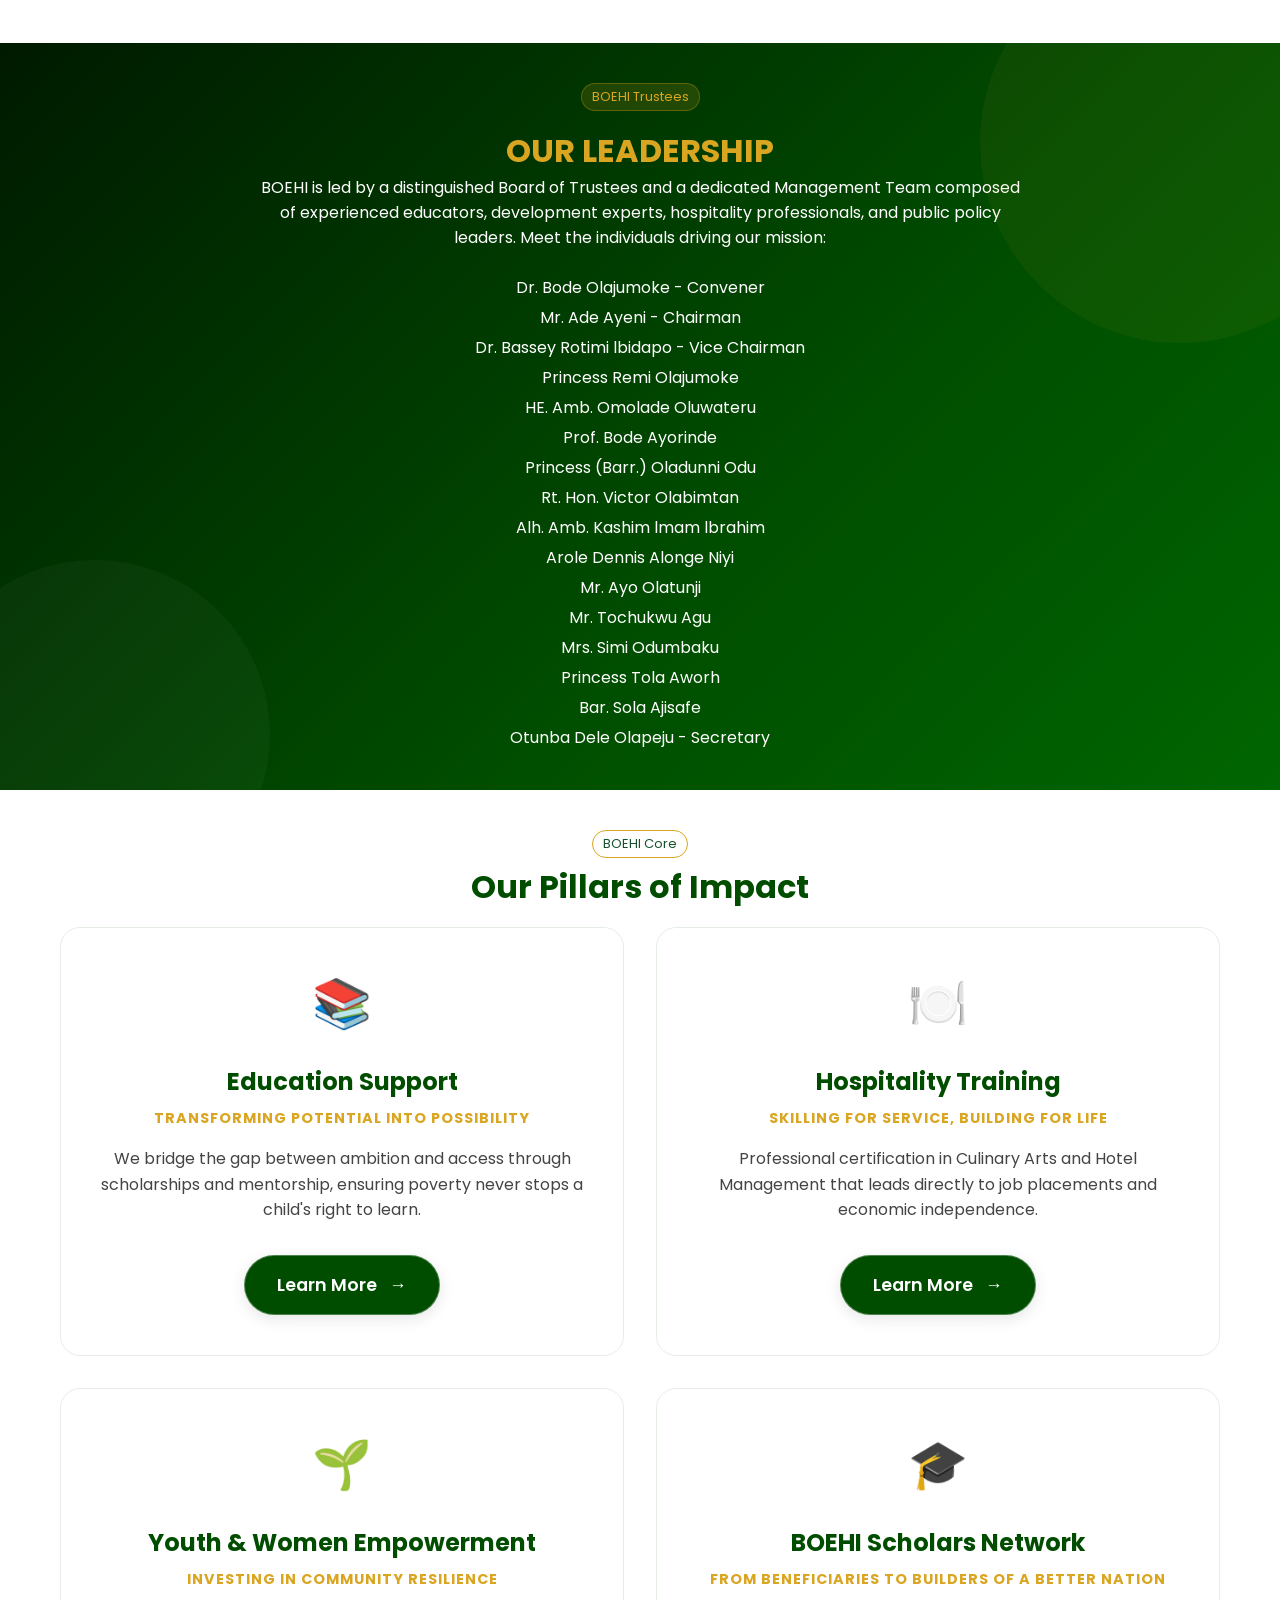
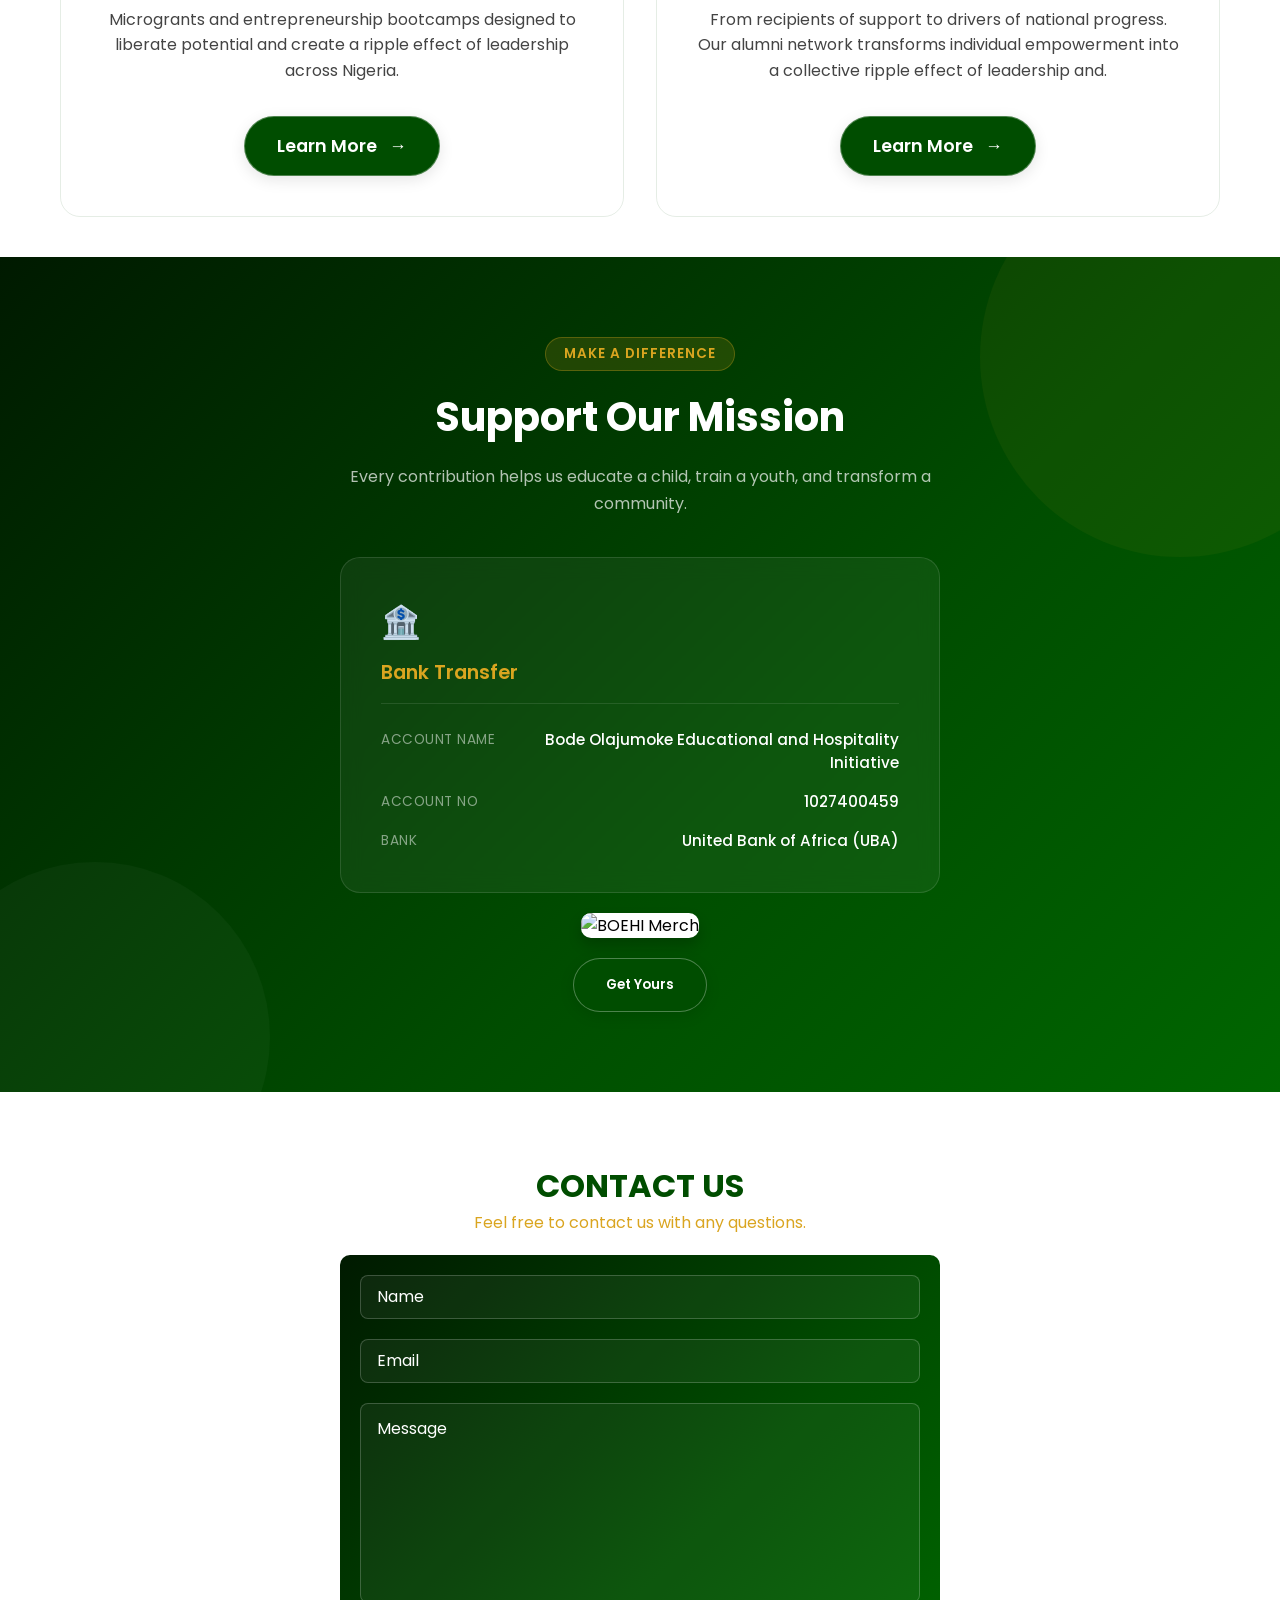
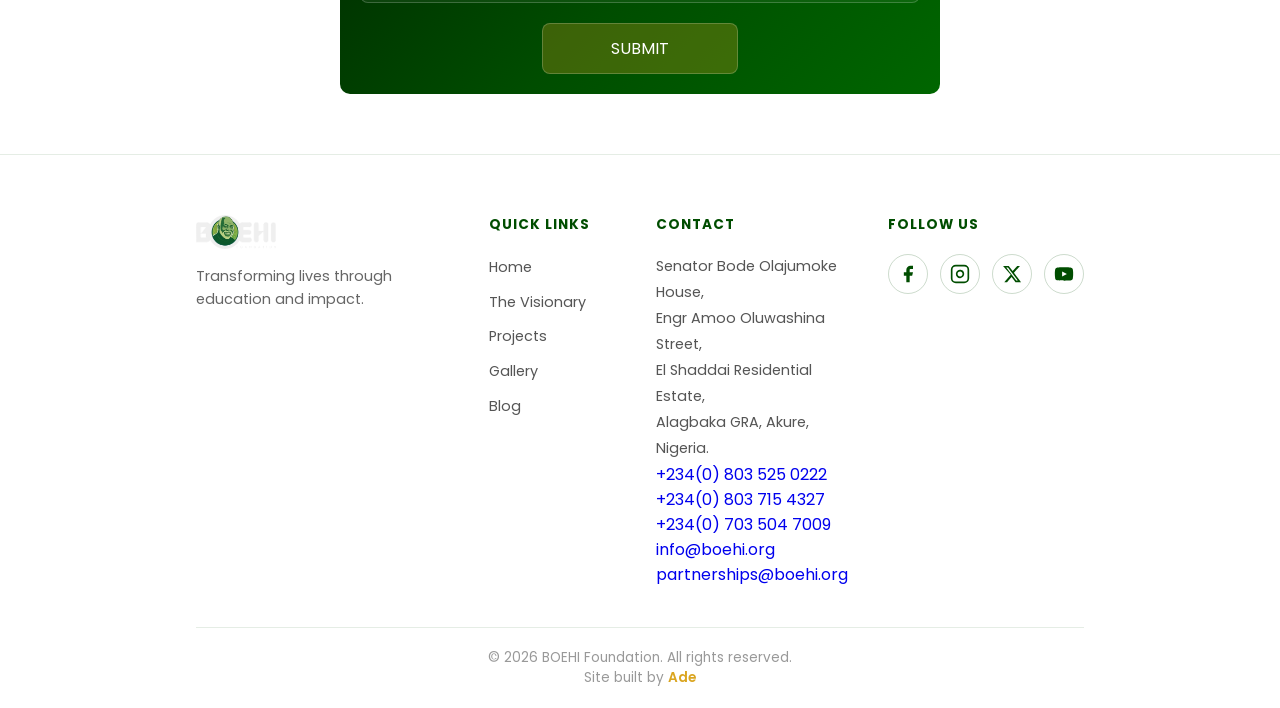
==== commit b0417f88: "added donate btn to nav and changed dev credit in footer" ====
--- a/index.html
+++ b/index.html
@@ -32,10 +32,6 @@
 </head>
 
 <body>
-    <!-- <section class="top-banner">
-        <a href="mailto:partnerships@boehi.org">partnerships@boehi.org</a>
-        <button>Donate</button>
-    </section> -->
 
     <!-- Desktop Nav -->
     <nav>
@@ -46,6 +42,7 @@
             <li><a href="/projects/">Projects</a></li>
             <li><a href="/gallery/">Gallery</a></li>
             <li><a href="https://blog.boehi.org">Blog</a></li>
+            <li><a class="donate-btn" title="Donate" href="#donate">Donate</a></li>
         </ul>
     </nav>
 
@@ -382,8 +379,8 @@
         <div class="footer-bottom">
             <p>© 2026 BOEHI Foundation. All rights reserved.</p>
             <p class="developer-credit">
-                Site Designed & Developed by
-                <a href="mailto:adebolaaaaaa@gmail.com?subject=Inquiry%20regarding%20BOEHI%20Website">Adebola</a>
+                Site built by
+                <a href="mailto:adebolaaaaaa@gmail.com?subject=Inquiry%20regarding%20BOEHI%20Website">Ade</a>
             </p>
         </div>
     </footer>
--- a/style.css
+++ b/style.css
@@ -30,11 +30,7 @@
 section {
     scroll-margin-top: 100px;
 }
-.top-banner{
-    display: flex;
-    justify-content: space-between;
-    padding: 5px;
-}
+
 .bg-landing {
     width: 100%;
     height: 60vh;
@@ -138,7 +134,7 @@
 }
 
 .logo {
-    width: 100px;
+    width: 90px;
     display: block;
 }
 
@@ -146,6 +142,7 @@
     display: flex;
     gap: 15px;
     list-style-type: none;
+    align-items: center;
 }
 
 .nav-links a {
@@ -153,12 +150,33 @@
     color: white;
     transition: .3s;
     padding: 6px 10px;
+    font-size: 12px;
 }
 
 .nav-links a:hover {
     background-color: #004d00;
     box-shadow: 0 4px 15px rgba(0, 0, 0, 0.3);
     border-radius: 999px;
+}
+
+nav .donate-btn {
+    display: inline-block;
+    background-color: #004d00;
+    padding: 8px 16px;
+    /* border: 1px solid black; */
+    box-shadow: 0 0px 15px rgba(0, 0, 0, 0.4);
+    border-radius: 5px;
+    font-size: 12px;
+    color: white;
+    transition: transform .3s;
+    text-transform: uppercase;
+}
+
+nav .donate-btn:hover {
+    transform: scale(1.07);
+    background-color: #004d00;
+    box-shadow: 0 0px 15px rgba(0, 0, 0, 0.4);
+    border-radius: 5px;
 }
 
 /* ========================
@@ -252,6 +270,7 @@
 .hero img {
     width: 100%;
 }
+
 .section-tag-2 {
     display: inline-block;
     background: rgba(218, 165, 32, 0.15);
@@ -262,6 +281,7 @@
     font-size: 13px;
     margin-bottom: 1rem;
 }
+
 .leadership-section {
     width: 100%;
     background: linear-gradient(135deg, #001a00 0%, #004d00 60%, #006600 100%);
@@ -300,7 +320,7 @@
 }
 
 .leadership-section p {
-        max-width: 800px;
+    max-width: 800px;
     margin: auto;
     text-align: center;
     padding: 0 20px;
@@ -423,7 +443,8 @@
     box-shadow: 0 4px 15px rgba(0, 0, 0, .2);
     align-self: stretch;
 }
-.section-2-grid h3{
+
+.section-2-grid h3 {
     color: white;
     text-align: center;
 }
@@ -441,12 +462,14 @@
     border: 1px solid #daa520;
     /* box-shadow: 0px 0px 5px rgba(0, 0, 0, .2); */
 }
-.about-text{
+
+.about-text {
     max-width: 800px;
     margin: auto;
     text-align: center;
     padding: 0 20px;
 }
+
 .mv-grid {
     padding: 20px 15.33%;
     padding-bottom: 0;
@@ -474,7 +497,9 @@
     box-shadow: 0 0px 3px rgba(0, 0, 0, 0.2);
     transition: transform 0.3s ease;
 }
-.mission-card h3, .vision-card h3{
+
+.mission-card h3,
+.vision-card h3 {
     color: white;
     text-align: center;
 }
@@ -903,6 +928,7 @@
 .projects-grid img {
     border-radius: 10px;
 }
+
 .projects h2 {
     font-size: 2.0rem;
     color: #004d00;
@@ -929,9 +955,11 @@
 .projects ul {
     padding: 5px 0 0 2rem;
 }
-.projects ul li{
+
+.projects ul li {
     list-style-type: circle;
 }
+
 .gallery-top {
     padding: 0 8.33%;
     padding-top: 130px;
@@ -951,6 +979,13 @@
     grid-column: span 4;
 }
 
+.gallery-grid .card iframe {
+    width: 100%;
+    aspect-ratio: 16 / 9;
+    overflow: hidden;
+    border-radius: 10px;
+}
+
 .gallery-grid img {
     border-radius: 5px;
     box-shadow: 0px 5px 7px rgba(0, 0, 0, .2);
@@ -962,100 +997,6 @@
     padding-top: 10px;
 }
 
-.blog-section {
-    padding: 130px 5.33%;
-}
-
-.blog-section h2 {
-    margin-bottom: 10px;
-}
-
-.blog-grid {
-    display: grid;
-    grid-template-columns: repeat(12, 1fr);
-    padding: 20px 0;
-    gap: 15px;
-
-}
-
-.post-card {
-    grid-column: span 4;
-    padding: 10px;
-    /* border: 1px solid rgba(0, 0, 0, .3); */
-    border-bottom: 4px solid #006600;
-    box-shadow: 0px 0px 5px rgba(0, 0, 0, .2);
-    border-radius: 8px;
-    margin-bottom: 10px;
-}
-
-.post-card img {
-    border-radius: 8px;
-    box-shadow: 0px 0px 5px rgba(0, 0, 0, .2);
-}
-
-.post-subtitle {
-    font-size: 13px;
-}
-
-.post-date {
-    text-transform: uppercase;
-    letter-spacing: 1px;
-    font-weight: 600;
-    font-size: 13px;
-    color: #777;
-    display: block;
-}
-
-.post-btn {
-    padding: 10px 24px;
-    margin: 10px 0;
-    color: white;
-    text-decoration: none;
-    background: #004d00;
-    border: 1px solid rgba(255, 255, 255, 0.3);
-    border-radius: 50px;
-    transition: all 0.3s ease;
-    box-shadow: 0 4px 15px rgba(0, 0, 0, 0.1);
-}
-
-.post-btn:hover {
-    transform: translateY(5px);
-}
-
-.post-preview {
-    width: 100%;
-    padding: 30px 15.33%;
-    padding-top: 130px;
-    border-radius: 10px;
-    background: rgb(255, 255, 255);
-    border: 1px solid rgba(255, 255, 255, .2);
-    box-shadow: 0 4px 15px rgba(0, 0, 0, .2);
-    position: fixed;
-    z-index: 999;
-    inset: 0;
-    overflow: scroll;
-    display: none;
-}
-
-.post-preview.active {
-    display: block;
-}
-
-.post-preview-close-btn {
-    cursor: pointer;
-    font-size: 14px;
-    color: #888;
-    padding: 6px 12px;
-    border-radius: 20px;
-    border: 1px solid #ddd;
-    transition: all 0.2s ease;
-}
-
-.post-preview-close-btn:hover {
-    color: #333;
-    border-color: #aaa;
-    background: #f5f5f5;
-}
 
 /* ========================
    MEDIA QUERIES
@@ -1082,9 +1023,11 @@
     .impact-card {
         grid-column: span 12;
     }
-    .mv-grid{
+
+    .mv-grid {
         padding: 20px 20px 0;
     }
+
     .core-values-container {
         padding: 20px 15.33%;
     }
